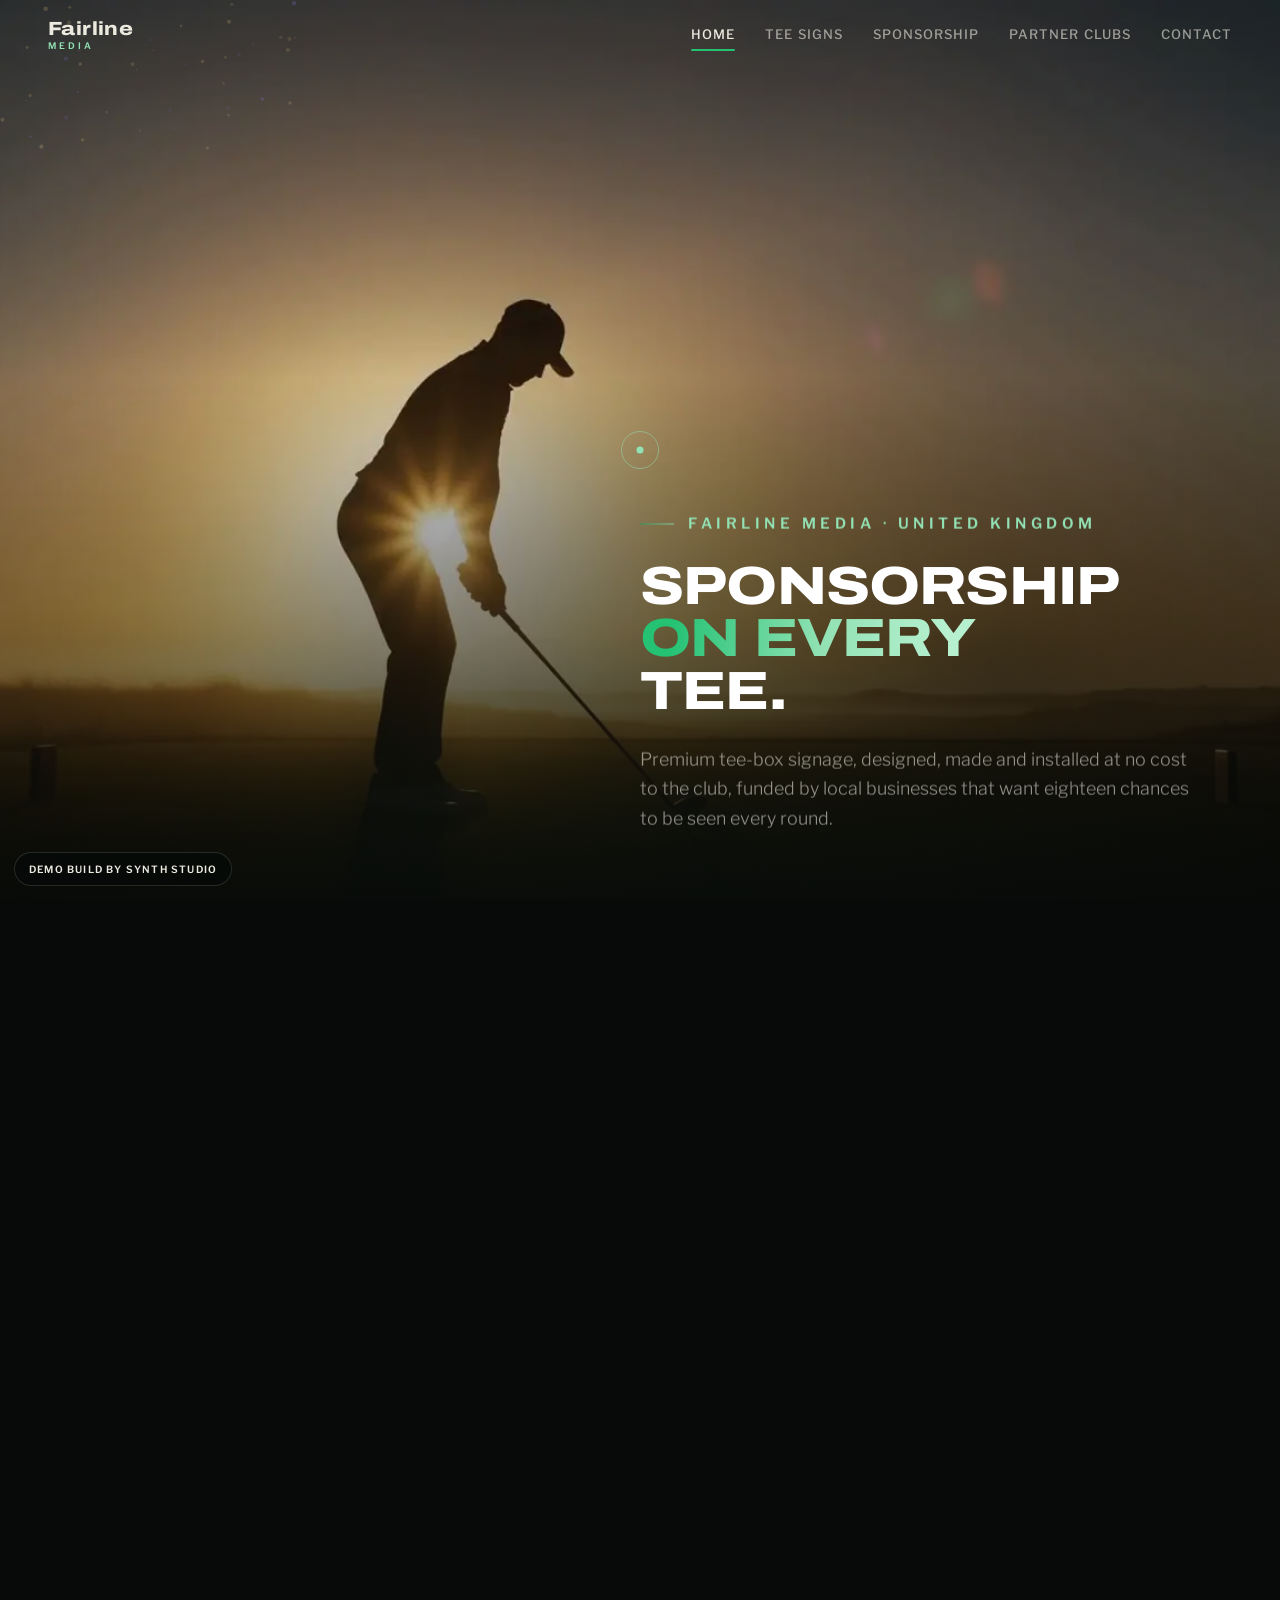
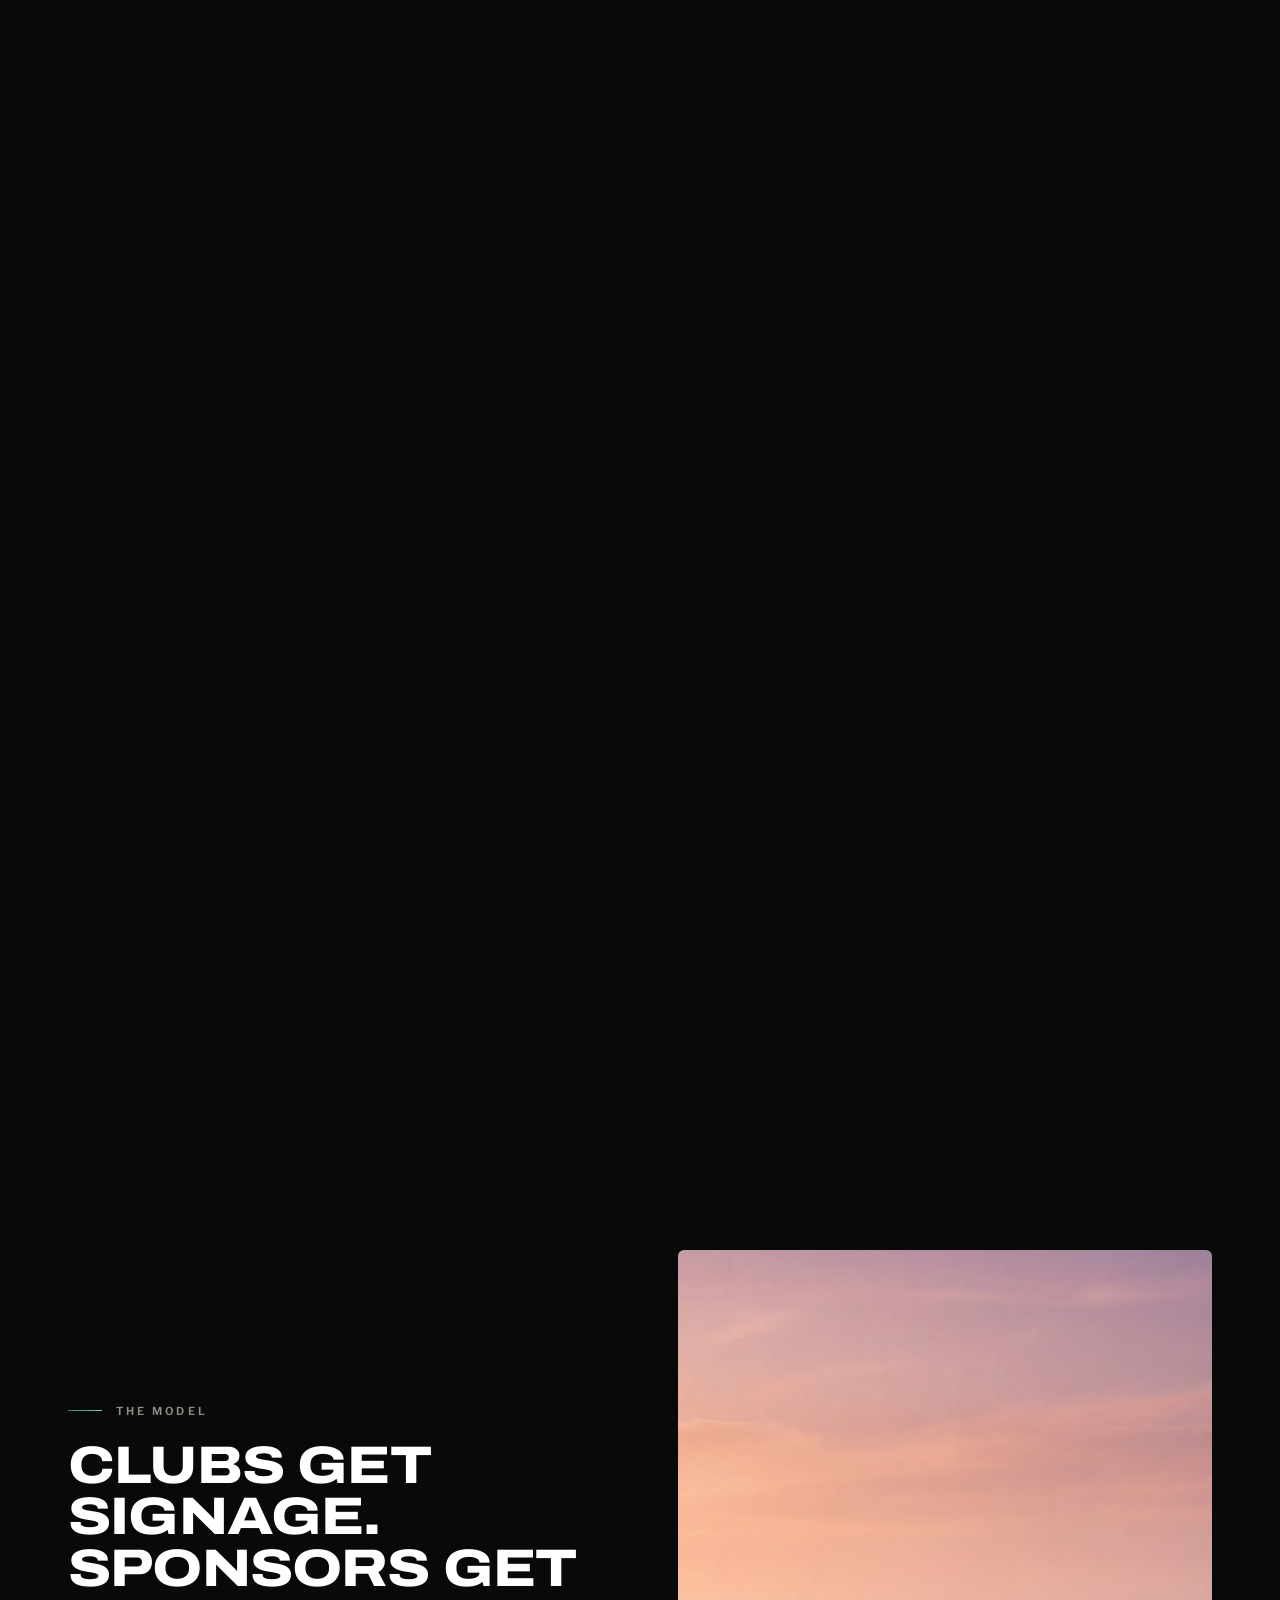
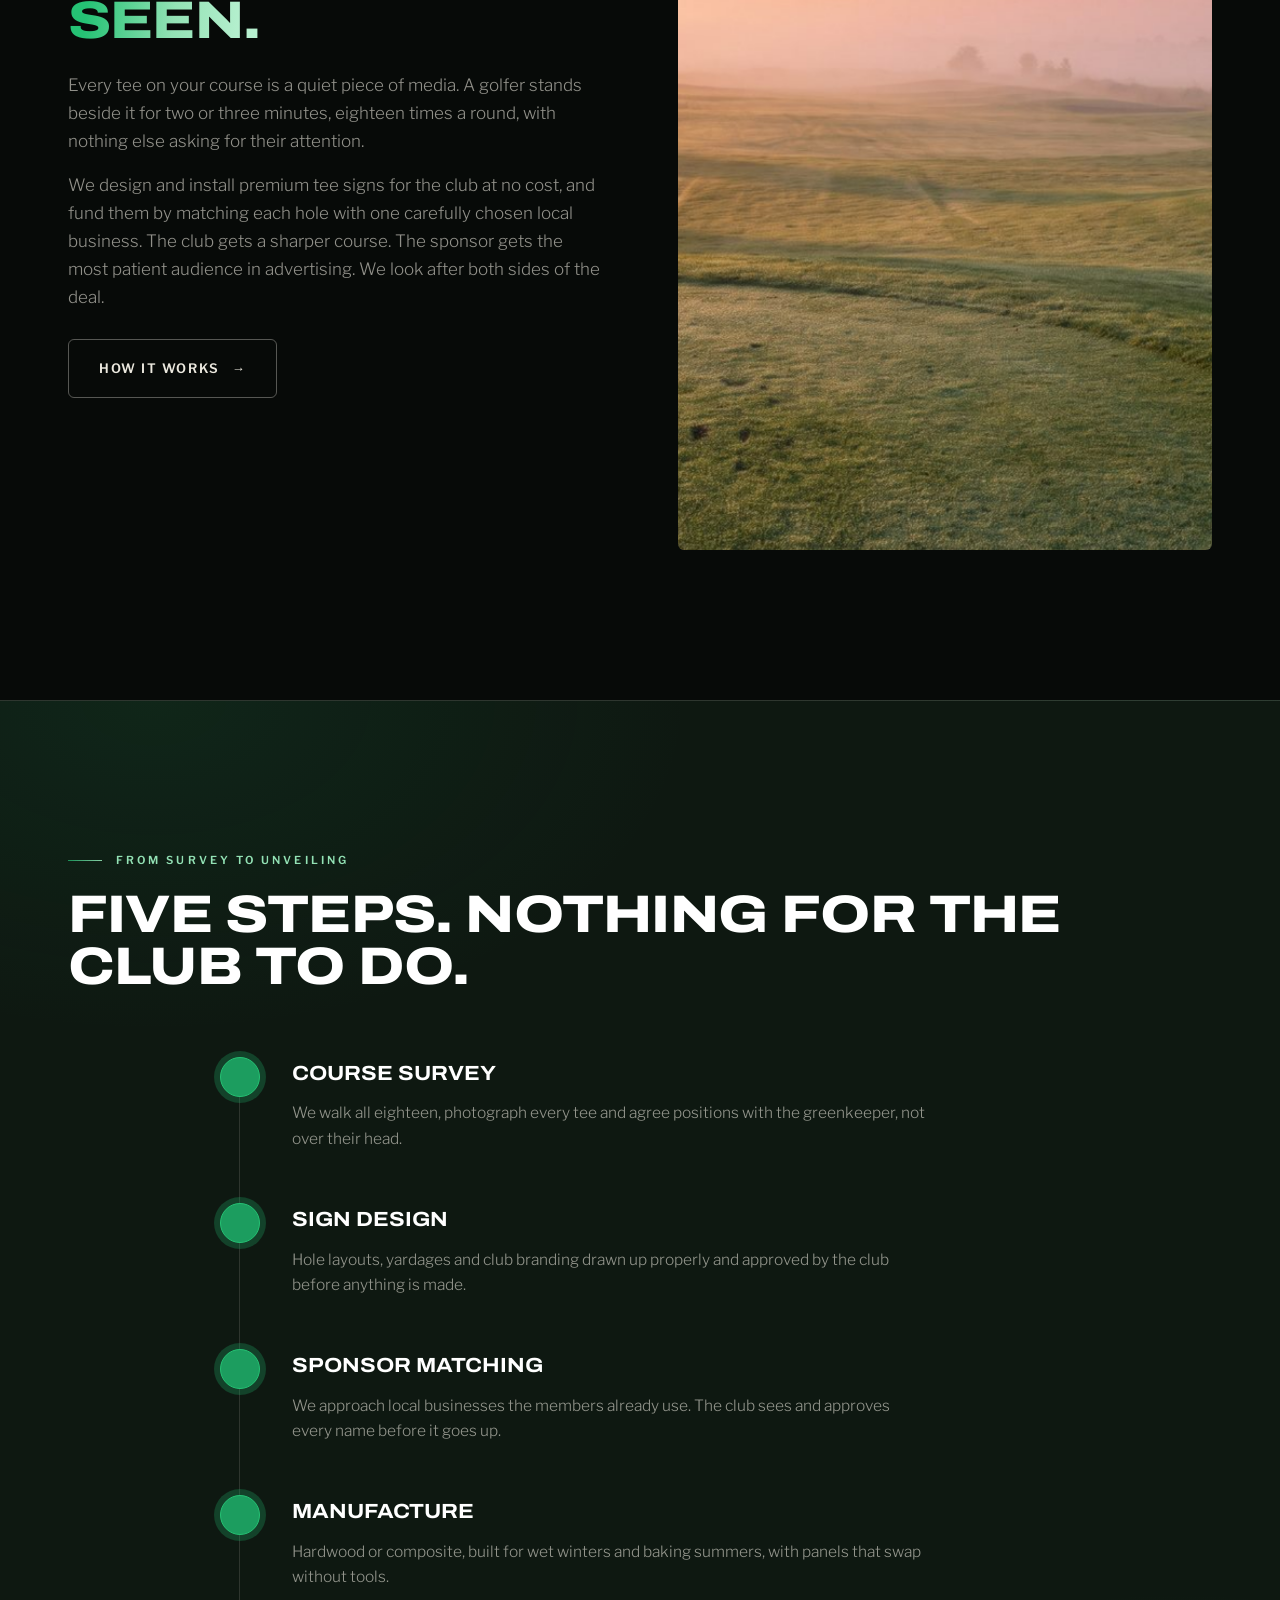
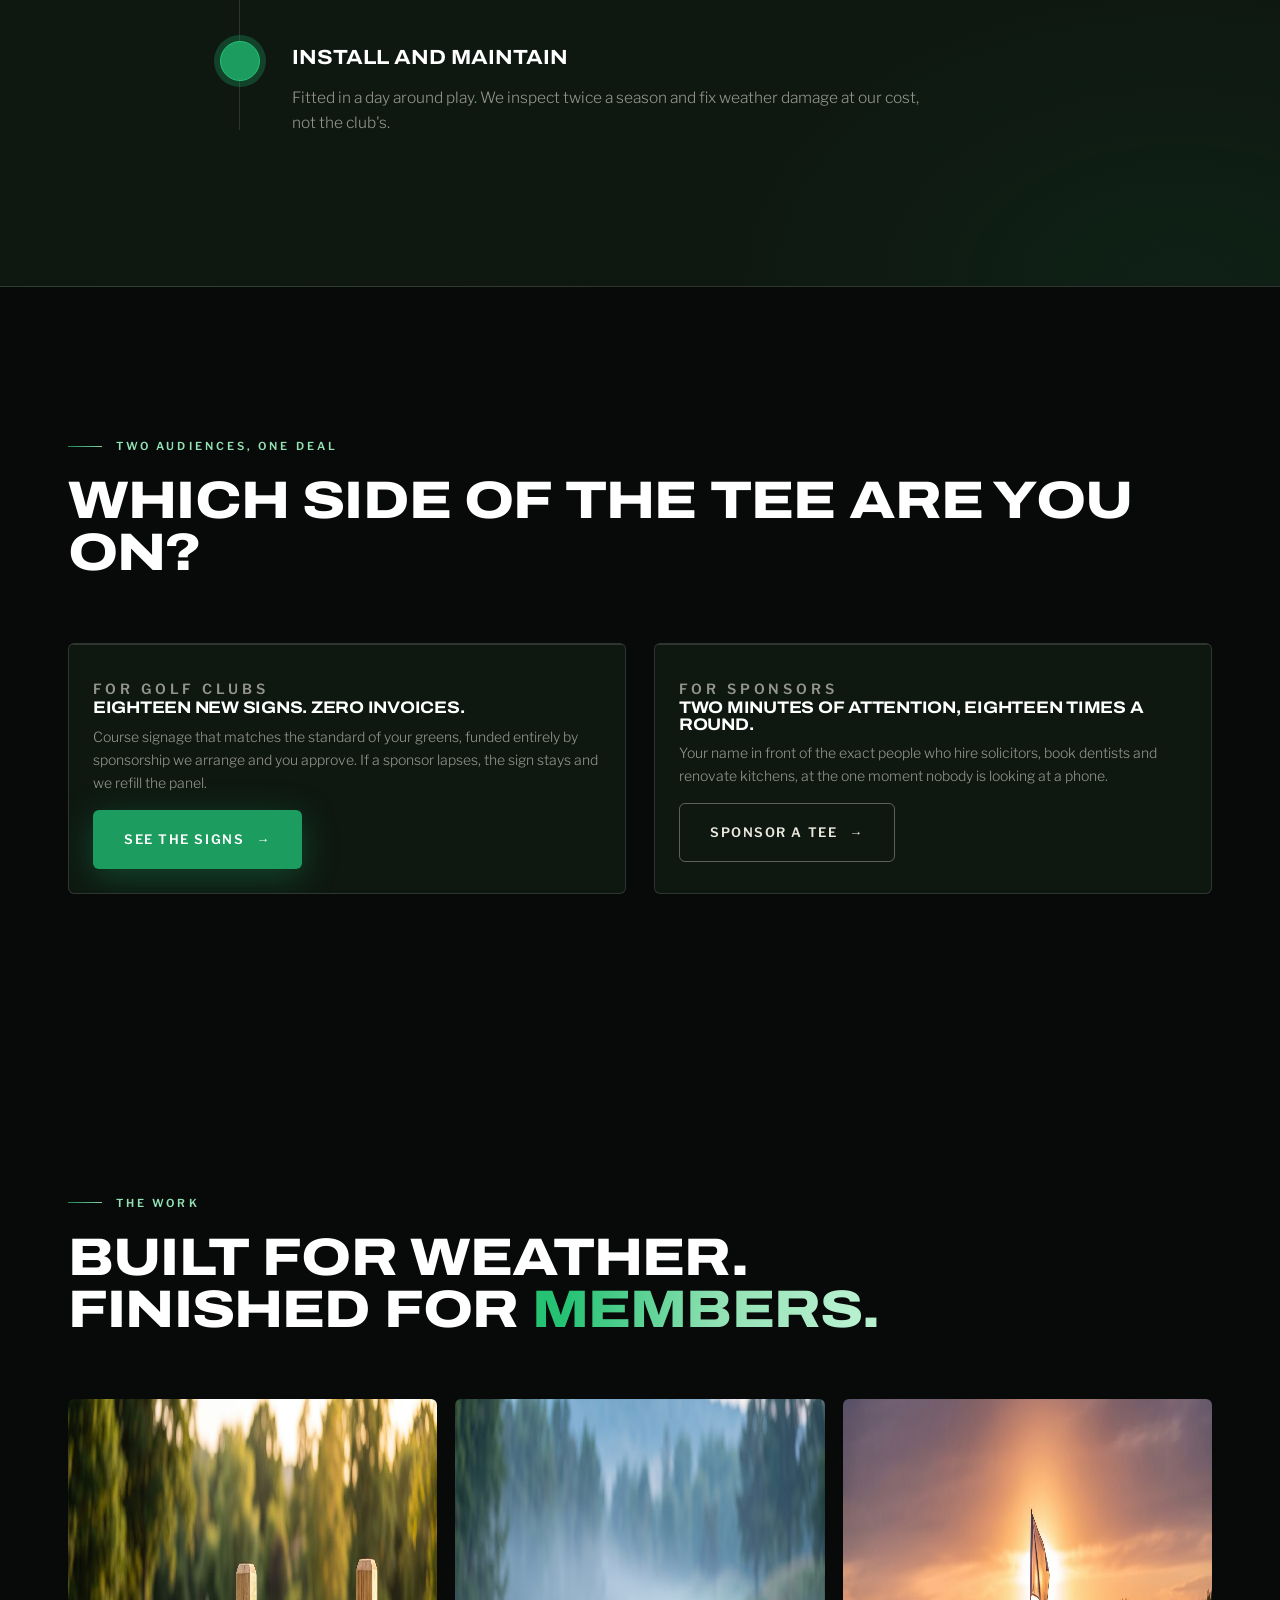
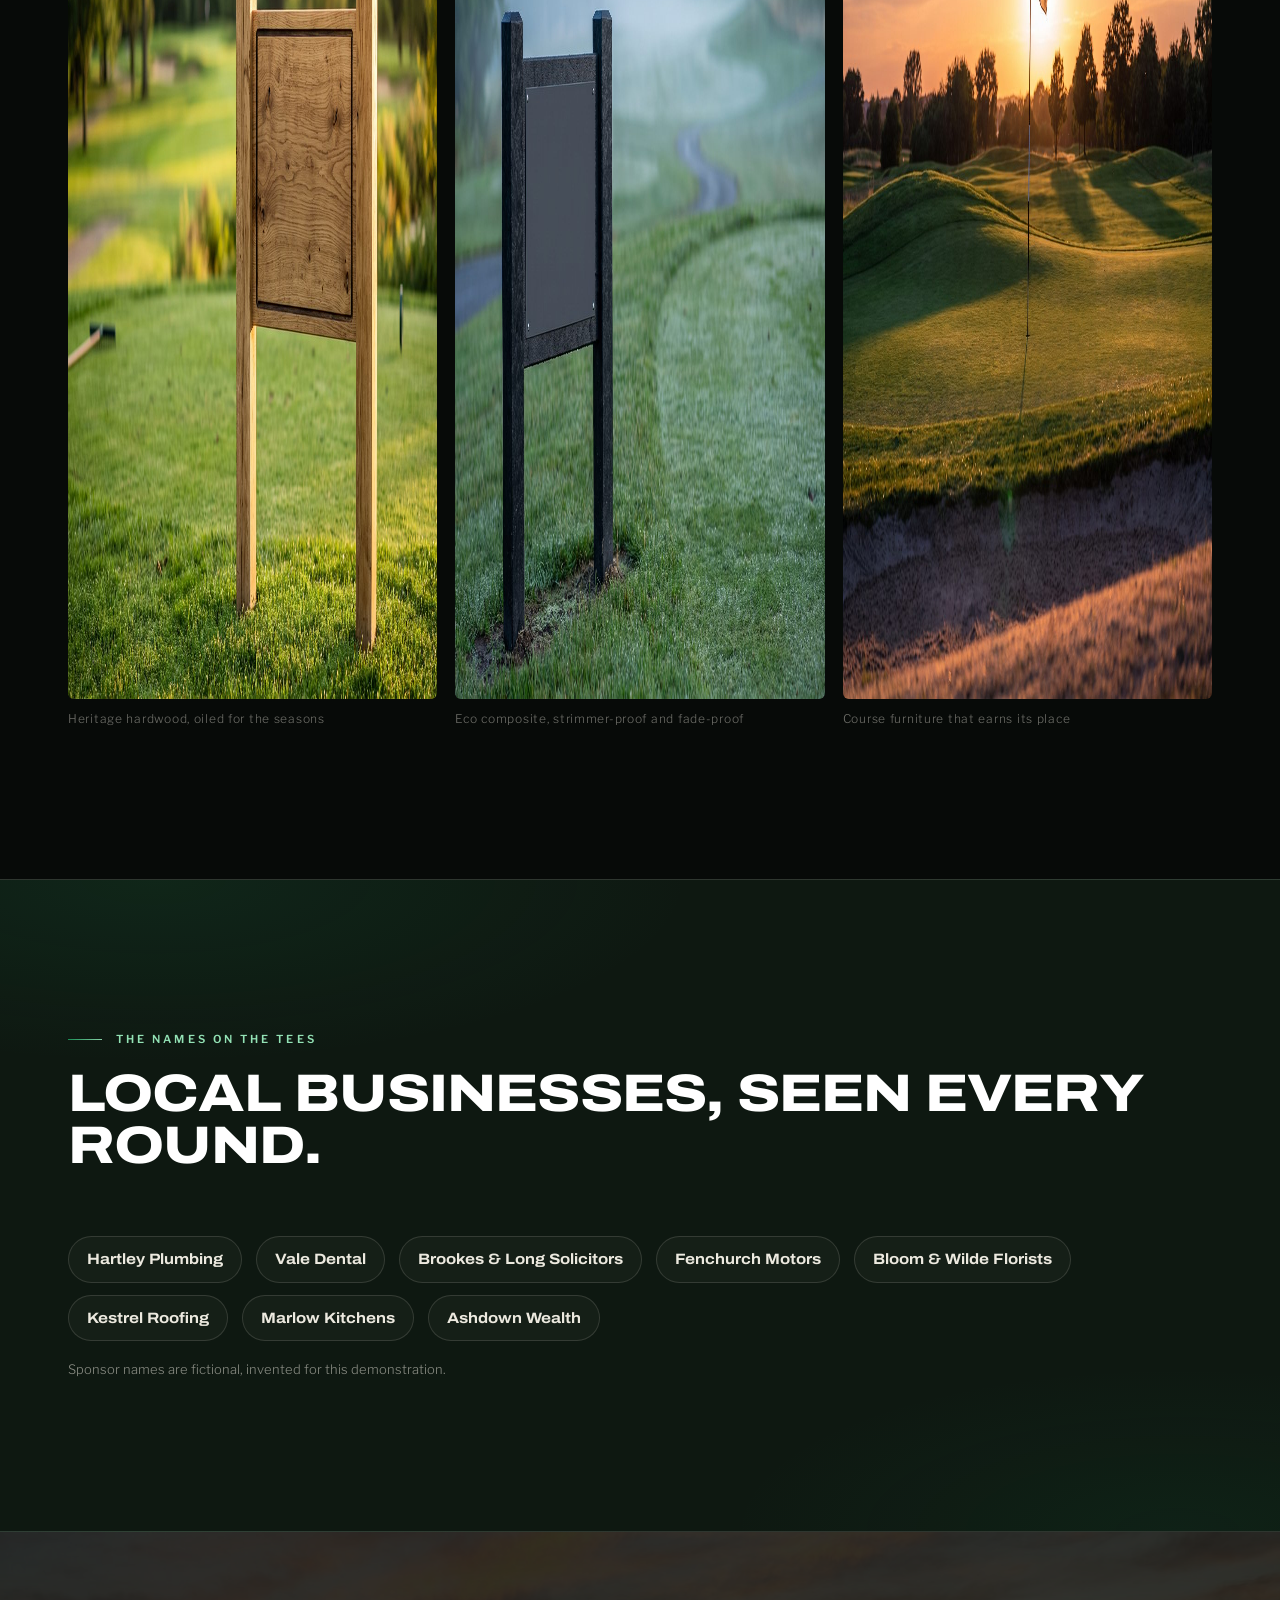
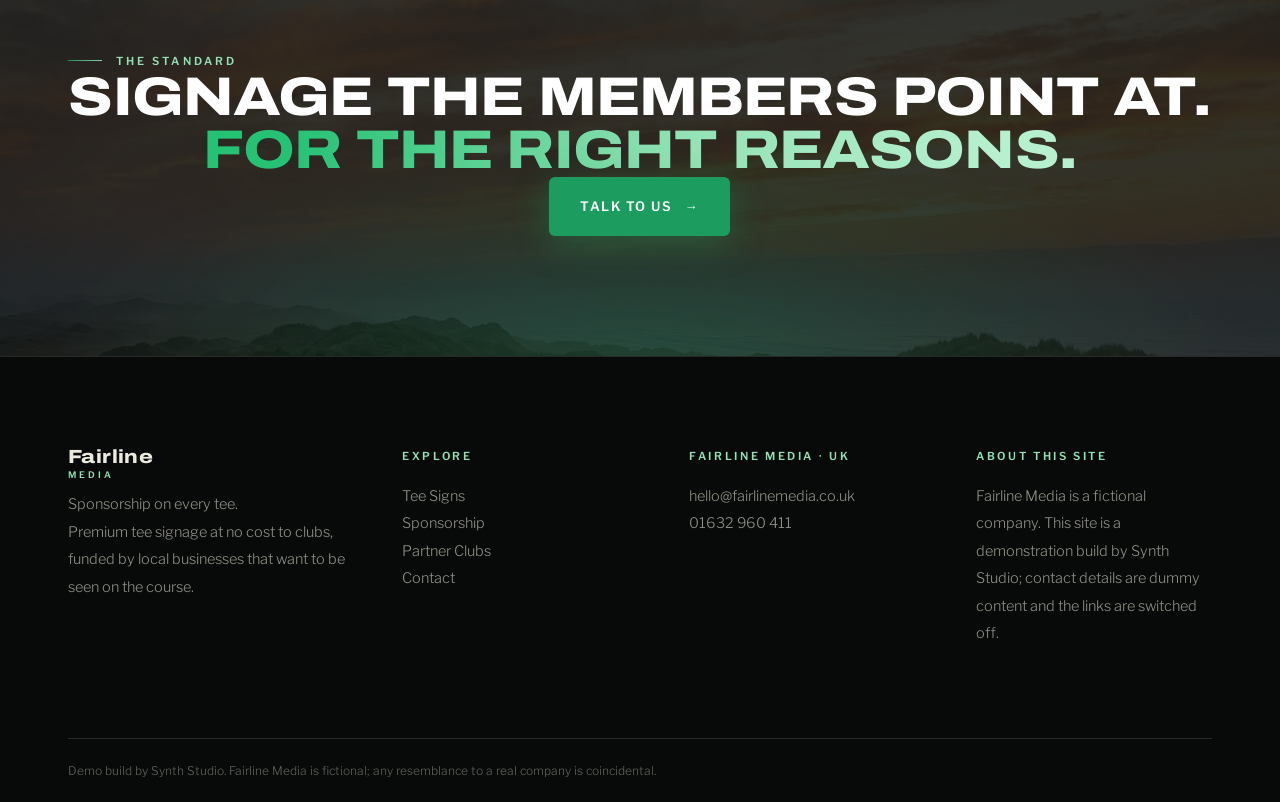
==== index.html @ 2bbf90db "Fairline Media demo: clean-history rebuild Full site with the scroll-scrub swing hero, fresh AI imag" ====
<!DOCTYPE html>
<html lang="en-GB">
<head>
<meta charset="utf-8">
<meta name="viewport" content="width=device-width, initial-scale=1">
<meta name="robots" content="noindex">
<title>Fairline Media | Golf Club Sponsorship &amp; Free Tee Signage (Demo)</title>
<meta name="description" content="Premium tee-box signage at no cost to golf clubs, funded by local business sponsorship. A demonstration build by Synth Studio for a fictional company.">
<meta property="og:type" content="website">
<meta property="og:site_name" content="Fairline Media">
<meta property="og:title" content="Fairline Media | Golf Club Sponsorship &amp; Free Tee Signage (Demo)">
<meta property="og:description" content="Premium tee-box signage at no cost to golf clubs, funded by local business sponsorship. A demonstration build by Synth Studio for a fictional company.">
<meta property="og:url" content="https://ezcb4.github.io/demo-golf-sponsorship/">
<meta property="og:image" content="https://ezcb4.github.io/demo-golf-sponsorship/assets/og-image.jpg">
<meta property="og:image:width" content="1200">
<meta property="og:image:height" content="630">
<meta name="twitter:card" content="summary_large_image">
<meta name="twitter:image" content="https://ezcb4.github.io/demo-golf-sponsorship/assets/og-image.jpg">
<meta name="theme-color" content="#070a08">
<link rel="preconnect" href="https://fonts.googleapis.com">
<link rel="preconnect" href="https://fonts.gstatic.com" crossorigin>
<link href="https://fonts.googleapis.com/css2?family=Archivo:ital,wdth,wght@0,100..125,400..900&family=Libre+Franklin:wght@300;400;500;600&display=swap" rel="stylesheet">
<link rel="stylesheet" href="styles.css">
</head>
<body>

<nav class="nav" aria-label="Main">
  <a class="nav__logo" href="index.html" aria-label="Fairline Media home"><span class="brand-lockup"><b>Fairline</b><span>Media</span></span></a>
  <div class="nav__links">
    <a href="index.html" class="active">Home</a>
    <a href="tee-box-signs.html">Tee Signs</a>
    <a href="sponsorships.html">Sponsorship</a>
    <a href="golf-courses.html">Partner Clubs</a>
    <a class="nav__cta" href="contact.html">Contact</a>
  </div>
  <button class="burger" aria-label="Menu" aria-expanded="false"><span></span><span></span><span></span></button>
</nav>
<div class="drawer">
  <a href="index.html" class="active">Home</a>
  <a href="tee-box-signs.html">Tee Signs</a>
  <a href="sponsorships.html">Sponsorship</a>
  <a href="golf-courses.html">Partner Clubs</a>
  <a href="contact.html">Contact</a>
</div>

<header class="scrub" id="top" aria-label="A golfer's swing at golden hour, played by your scroll">
  <div class="scrub__stage">
    <canvas id="scrubCanvas" aria-hidden="true"></canvas>
    <div class="scrub__scrim"></div>
    <canvas id="particles"></canvas>
    <div class="scrub__beat scrub__beat--1" id="beat1">
      <p class="eyebrow scrub__eyebrow">Fairline Media · United Kingdom</p>
      <h1 class="scrub__h1 display" aria-label="Sponsorship on every tee">
        <span class="line"><span class="word" style="animation-delay:.15s">Sponsorship</span></span>
        <span class="line"><span class="word serif-it" style="animation-delay:.35s">on&nbsp;every</span></span>
        <span class="line"><span class="word" style="animation-delay:.55s">tee.</span></span>
      </h1>
      <p class="scrub__sub">Premium tee-box signage, designed, made and installed at no cost to the club, funded by local businesses that want eighteen chances to be seen every round.</p>
    </div>
    <div class="scrub__beat scrub__beat--3" id="beat3" style="opacity:0">
      <div class="scrub__ctas">
        <a class="btn btn--solid" href="tee-box-signs.html">For golf clubs <span class="tick">→</span></a>
        <a class="btn btn--ghost" href="sponsorships.html">For sponsors <span class="tick">→</span></a>
      </div>
      <div class="scrub__meta">
        <span><b>12</b> partner clubs</span>
        <span><b>190+</b> sponsored tees</span>
        <span><b>£0</b> cost to clubs</span>
      </div>
    </div>
    <div class="scrub__hint" id="scrubHint">Scroll</div>
  </div>
</header>

<template id="fallbackHero">
<header class="hero" id="top">
  <div class="hero__media" id="heroMedia">
    <video id="heroVideo" class="hero__photo" autoplay muted loop playsinline preload="auto" poster="assets/hero_poster.jpg" aria-label="A golden-hour golf course with an unsponsored twin-post tee sign, gently animated">
      <source src="assets/hero_loop.mp4" type="video/mp4">
    </video>
    <div class="mist mist--a"></div>
    <div class="mist mist--b"></div>
    <div class="lightsweep"></div>
    <canvas id="particles"></canvas>
  </div>
  <div class="hero__scrim"></div>
  <div class="hero__content" id="heroContent">
    <p class="eyebrow hero__eyebrow">Fairline Media · United Kingdom</p>
    <p class="hero__h1 display" role="heading" aria-level="1" aria-label="Sponsorship on every tee">
      <span class="line"><span class="word" style="animation-delay:.15s">Sponsorship</span></span>
      <span class="line"><span class="word serif-it" style="animation-delay:.35s">on&nbsp;every</span></span>
      <span class="line"><span class="word" style="animation-delay:.55s">tee.</span></span>
    </p>
    <p class="hero__sub">Premium tee-box signage, designed, made and installed at no cost to the club, funded by local businesses that want eighteen chances to be seen every round.</p>
    <div class="hero__ctas">
      <a class="btn btn--solid" href="tee-box-signs.html">For golf clubs <span class="tick">→</span></a>
      <a class="btn btn--ghost" href="sponsorships.html">For sponsors <span class="tick">→</span></a>
    </div>
    <div class="hero__meta">
      <span><b>12</b> partner clubs</span>
      <span><b>190+</b> sponsored tees</span>
      <span><b>£0</b> cost to clubs</span>
    </div>
  </div>
</header>
</template>

<section class="section-pad" id="model">
  <div class="wrap feature">
    <div class="reveal">
      <p class="eyebrow">The model</p>
      <h2 class="display">Clubs get signage.<br>Sponsors get <span class="serif-it">seen.</span></h2>
      <p>Every tee on your course is a quiet piece of media. A golfer stands beside it for two or three minutes, eighteen times a round, with nothing else asking for their attention.</p>
      <p>We design and install premium tee signs for the club at no cost, and fund them by matching each hole with one carefully chosen local business. The club gets a sharper course. The sponsor gets the most patient audience in advertising. We look after both sides of the deal.</p>
      <a class="btn btn--ghost" href="tee-box-signs.html">How it works <span class="tick">→</span></a>
    </div>
    <figure class="feature__img wide reveal" style="transition-delay:.15s">
      <img src="assets/sign_context.jpg" alt="A twin-post tee sign with a blank panel beside an empty tee box at dawn" width="1600" height="900" decoding="async" loading="lazy">
    </figure>
  </div>
</section>

<section class="on-fairway section-pad">
  <div class="wrap">
    <div class="sec-head reveal">
      <p class="eyebrow">From survey to unveiling</p>
      <h2 class="display">Five steps. Nothing for the club to do.</h2>
    </div>
    <div class="timeline">
      <div class="tstep reveal"><div class="tstep__dot"></div><h3>Course survey</h3><p>We walk all eighteen, photograph every tee and agree positions with the greenkeeper, not over their head.</p></div>
      <div class="tstep reveal"><div class="tstep__dot"></div><h3>Sign design</h3><p>Hole layouts, yardages and club branding drawn up properly and approved by the club before anything is made.</p></div>
      <div class="tstep reveal"><div class="tstep__dot"></div><h3>Sponsor matching</h3><p>We approach local businesses the members already use. The club sees and approves every name before it goes up.</p></div>
      <div class="tstep reveal"><div class="tstep__dot"></div><h3>Manufacture</h3><p>Hardwood or composite, built for wet winters and baking summers, with panels that swap without tools.</p></div>
      <div class="tstep reveal"><div class="tstep__dot"></div><h3>Install and maintain</h3><p>Fitted in a day around play. We inspect twice a season and fix weather damage at our cost, not the club's.</p></div>
    </div>
  </div>
</section>

<section class="section-pad">
  <div class="wrap">
    <div class="sec-head reveal">
      <p class="eyebrow">Two audiences, one deal</p>
      <h2 class="display">Which side of the tee are you on?</h2>
    </div>
    <div class="grid-2">
      <div class="card reveal">
        <div class="card__body">
          <p class="eyebrow eyebrow--bare">For golf clubs</p>
          <h3 class="display">Eighteen new signs. Zero invoices.</h3>
          <p>Course signage that matches the standard of your greens, funded entirely by sponsorship we arrange and you approve. If a sponsor lapses, the sign stays and we refill the panel.</p>
          <a class="btn btn--solid" href="tee-box-signs.html">See the signs <span class="tick">→</span></a>
        </div>
      </div>
      <div class="card reveal" style="transition-delay:.12s">
        <div class="card__body">
          <p class="eyebrow eyebrow--bare">For sponsors</p>
          <h3 class="display">Two minutes of attention, eighteen times a round.</h3>
          <p>Your name in front of the exact people who hire solicitors, book dentists and renovate kitchens, at the one moment nobody is looking at a phone.</p>
          <a class="btn btn--ghost" href="sponsorships.html">Sponsor a tee <span class="tick">→</span></a>
        </div>
      </div>
    </div>
  </div>
</section>


<section class="section-pad" id="work">
  <div class="wrap">
    <div class="sec-head reveal">
      <p class="eyebrow">The work</p>
      <h2 class="display">Built for weather.<br>Finished for <span class="serif-it">members.</span></h2>
    </div>
    <div class="grid-3">
      <figure class="reveal"><img src="assets/sign_hardwood.jpg" alt="Premium hardwood tee sign with a blank routed panel at golden hour" width="1600" height="900" decoding="async" loading="lazy"><figcaption class="cap">Heritage hardwood, oiled for the seasons</figcaption></figure>
      <figure class="reveal" style="transition-delay:.08s"><img src="assets/sign_eco.jpg" alt="Dark composite tee sign with a blank panel in cool morning light" width="1600" height="900" decoding="async" loading="lazy"><figcaption class="cap">Eco composite, strimmer-proof and fade-proof</figcaption></figure>
      <figure class="reveal" style="transition-delay:.16s"><img src="assets/green_flag.jpg" alt="A golf green at sunset with a plain flag backlit by low sun" width="1600" height="900" decoding="async" loading="lazy"><figcaption class="cap">Course furniture that earns its place</figcaption></figure>
    </div>
  </div>
</section>

<section class="on-fairway section-pad" id="sponsors-strip">
  <div class="wrap">
    <div class="sec-head reveal">
      <p class="eyebrow">The names on the tees</p>
      <h2 class="display">Local businesses, seen every round.</h2>
    </div>
    <div class="names reveal" aria-label="A sample of sponsor businesses">
      <span>Hartley Plumbing</span><span>Vale Dental</span><span>Brookes &amp; Long Solicitors</span><span>Fenchurch Motors</span><span>Bloom &amp; Wilde Florists</span><span>Kestrel Roofing</span><span>Marlow Kitchens</span><span>Ashdown Wealth</span>
    </div>
    <p class="reveal" style="margin-top:18px;font-size:13px;opacity:.55">Sponsor names are fictional, invented for this demonstration.</p>
  </div>
</section>

<section class="band" aria-label="A golf course at golden hour">
  <img class="bg" src="assets/course_links.jpg" alt="" width="1600" height="900" loading="lazy" decoding="async">
  <div class="scrim"></div>
  <div class="wrap reveal">
    <p class="eyebrow">The standard</p>
    <h2 class="display">Signage the members point at.<br><span class="serif-it">For the right reasons.</span></h2>
    <a class="btn btn--solid" href="contact.html">Talk to us <span class="tick">→</span></a>
  </div>
</section>

<footer>
  <div class="wrap">
    <div class="foot">
      <div class="foot__logo">
        <span class="brand-lockup" style="margin-bottom:12px"><b>Fairline</b><span>Media</span></span>
        <p>Sponsorship on every tee.<br>Premium tee signage at no cost to clubs, funded by local businesses that want to be seen on the course.</p>
      </div>
      <div>
        <h4>Explore</h4>
        <a href="tee-box-signs.html">Tee Signs</a>
        <a href="sponsorships.html">Sponsorship</a>
        <a href="golf-courses.html">Partner Clubs</a>
        <a href="contact.html">Contact</a>
      </div>
      <div>
        <h4>Fairline Media · UK</h4>
        <a href="#demo">hello@fairlinemedia.co.uk</a>
        <a href="#demo">01632 960 411</a>
      </div>
      <div>
        <h4>About this site</h4>
        <p>Fairline Media is a fictional company. This site is a demonstration build by Synth Studio; contact details are dummy content and the links are switched off.</p>
      </div>
    </div>
    <p class="legal">Demo build by Synth Studio. Fairline Media is fictional; any resemblance to a real company is coincidental.</p>
  </div>
</footer>
<div class="demo-badge">Demo build by Synth Studio</div>
<script src="site.js"></script>
</body>
</html>
---- styles.css ----
/* Fairline Media — Synth Studio portfolio demo (fictional company) */
:root{
  --ink:#070a08;
  --fairway:#0e1811;
  --mist:#ece9df;
  --haze:rgba(236,233,223,.6);
  --hairline:rgba(236,233,223,.14);
  --violet:#1c9d5f;
  --violet-hi:#25c274;
  --violet-lt:#93e2b5;
  --violet-glow:rgba(28,157,95,.32);
  --gold:#d2a15a;
  --radius:6px;
}
*{margin:0;padding:0;box-sizing:border-box}
html{scroll-behavior:smooth}
body{
  background:var(--ink);
  color:var(--mist);
  font-family:"Libre Franklin",system-ui,sans-serif;
  font-weight:300;
  font-size:17px;
  line-height:1.65;
  -webkit-font-smoothing:antialiased;
  overflow-x:hidden;
}
img{max-width:100%;display:block}
a{color:inherit;text-decoration:none}
::selection{background:var(--violet);color:#fff}
:focus-visible{outline:2px solid var(--violet-hi);outline-offset:3px}

/* ---------- type utilities ---------- */
.eyebrow{
  font-size:11px;font-weight:600;letter-spacing:.28em;text-transform:uppercase;
  color:var(--violet-lt);display:flex;align-items:center;gap:14px;flex-wrap:wrap;
}
.eyebrow::before{content:"";width:34px;height:1px;background:linear-gradient(90deg,var(--violet),var(--violet-lt));opacity:.9}
.eyebrow--bare::before{display:none}
.display{
  font-family:"Archivo",sans-serif;font-stretch:118%;font-weight:800;
  text-transform:uppercase;letter-spacing:-.015em;line-height:.98;
}
.serif-it{
  font-family:"Archivo",sans-serif;font-stretch:118%;font-style:normal;font-weight:800;
  background:linear-gradient(96deg,var(--violet-hi) 10%,var(--violet-lt) 55%,#b6f0cf 90%);
  -webkit-background-clip:text;background-clip:text;-webkit-text-fill-color:transparent;color:var(--violet-lt);
}
.lead{color:var(--haze);font-size:clamp(15px,1.4vw,18px);max-width:60ch}

/* ---------- nav ---------- */
.nav{
  position:fixed;inset:0 0 auto 0;z-index:80;
  display:flex;align-items:center;justify-content:space-between;
  padding:18px clamp(20px,4vw,48px);
  transition:background .4s ease,border-color .4s ease,transform .4s cubic-bezier(.2,.65,.2,1);
  border-bottom:1px solid transparent;
}
.nav.scrolled{background:rgba(7,10,8,.88);border-color:var(--hairline)}
.nav.hidden{transform:translateY(-110%)}
.nav__logo img{height:64px;width:auto;filter:drop-shadow(0 2px 10px rgba(7,10,8,.55))}
.nav__links{display:flex;gap:30px;align-items:center;font-size:13px;font-weight:500;letter-spacing:.08em;text-transform:uppercase}
.nav__links > a{color:var(--haze);transition:color .25s;padding:6px 0;position:relative}
.nav__links > a::after{content:"";position:absolute;left:0;bottom:0;height:2px;width:0;background:var(--violet-hi);transition:width .3s;border-radius:2px}
.nav__links > a:hover::after,.nav__links > a.active::after{width:100%}
.nav__links > a:hover,.nav__links > a:focus-visible,.nav__links > a.active{color:var(--mist)}

/* dropdown */
.dd{position:relative}
.dd__btn{
  display:flex;align-items:center;gap:7px;cursor:pointer;background:none;border:0;
  font:inherit;color:var(--haze);letter-spacing:inherit;text-transform:inherit;padding:6px 0;
  transition:color .25s;
}
.dd__btn:hover,.dd.open .dd__btn{color:var(--mist)}
.dd__btn .car{transition:transform .3s;font-size:9px}
.dd.open .dd__btn .car{transform:rotate(180deg)}
.dd__menu{
  position:absolute;top:calc(100% + 14px);left:50%;transform:translate(-50%,8px);
  min-width:200px;background:rgba(10,14,11,.97);
  border:1px solid var(--hairline);border-radius:var(--radius);
  padding:8px;opacity:0;pointer-events:none;transition:opacity .25s,transform .25s;
}
.dd.open .dd__menu{opacity:1;pointer-events:auto;transform:translate(-50%,0)}
.dd__menu a{display:block;padding:11px 16px;border-radius:4px;color:var(--haze);transition:background .2s,color .2s}
.dd__menu a:hover,.dd__menu a.active{background:rgba(28,157,95,.16);color:var(--mist)}

/* burger + mobile drawer */
.burger{display:none;background:none;border:0;cursor:pointer;width:40px;height:40px;position:relative;z-index:90}
.burger span{position:absolute;left:9px;right:9px;height:2px;background:var(--mist);transition:transform .3s,opacity .3s;border-radius:2px}
.burger span:nth-child(1){top:14px}.burger span:nth-child(2){top:20px}.burger span:nth-child(3){top:26px}
body.menu-open .burger span:nth-child(1){transform:translateY(6px) rotate(45deg)}
body.menu-open .burger span:nth-child(2){opacity:0}
body.menu-open .burger span:nth-child(3){transform:translateY(-6px) rotate(-45deg)}
.drawer{
  position:fixed;inset:0;z-index:70;background:rgba(7,10,8,.985);
  display:flex;flex-direction:column;justify-content:center;padding:80px clamp(24px,8vw,64px) 40px;
  opacity:0;pointer-events:none;transition:opacity .35s;
}
body.menu-open .drawer{opacity:1;pointer-events:auto}
.drawer a{
  font-family:"Archivo",sans-serif;font-stretch:114%;font-weight:700;text-transform:uppercase;
  font-size:clamp(1.5rem,6vw,2.2rem);padding:12px 0;color:var(--haze);
  border-bottom:1px solid var(--hairline);transition:color .2s,padding-left .3s;
}
.drawer a:hover,.drawer a.active{color:var(--mist);padding-left:10px}
.drawer .drawer__sub{font-size:clamp(1.1rem,4vw,1.4rem);color:var(--haze);font-weight:500;font-family:"Libre Franklin",sans-serif;text-transform:uppercase;letter-spacing:.1em}
@media(max-width:960px){
  .nav__links{display:none}
  .burger{display:block}
}

/* ---------- hero (home, living photo) ---------- */
.hero{position:relative;min-height:100vh;min-height:100svh;display:flex;align-items:flex-end;overflow:hidden}
.hero__media{position:absolute;inset:-6%;z-index:0;will-change:transform}
.hero__media .hero__photo{
  width:100%;height:100%;object-fit:cover;object-position:62% 42%;
  animation:kenburns 26s ease-in-out infinite alternate;
  transform-origin:62% 40%;
}
@keyframes kenburns{from{transform:scale(1.02)}to{transform:scale(1.115) translate(-1.6%,-1%)}}
.mist{
  position:absolute;z-index:2;left:-20%;right:-20%;height:46%;
  filter:blur(34px);mix-blend-mode:screen;pointer-events:none;
}
.mist--a{
  bottom:-6%;opacity:.16;
  background:radial-gradient(46% 60% at 30% 60%,rgba(236,233,223,.85),transparent 70%),
             radial-gradient(38% 52% at 72% 44%,rgba(236,233,223,.6),transparent 70%);
  animation:mistA 38s ease-in-out infinite alternate;
}
.mist--b{
  bottom:6%;opacity:.10;
  background:radial-gradient(42% 58% at 62% 52%,rgba(236,233,223,.8),transparent 70%),
             radial-gradient(30% 44% at 18% 40%,rgba(236,233,223,.55),transparent 70%);
  animation:mistB 52s ease-in-out infinite alternate;
}
@keyframes mistA{from{transform:translateX(-4%)}to{transform:translateX(5%)}}
@keyframes mistB{from{transform:translateX(4%)}to{transform:translateX(-6%)}}
.lightsweep{
  position:absolute;inset:0;z-index:2;pointer-events:none;mix-blend-mode:overlay;opacity:.55;
  background:
    linear-gradient(64deg,transparent 30%,rgba(236,233,223,.30) 46%,rgba(236,233,223,.10) 52%,transparent 66%),
    linear-gradient(244deg,transparent 34%,rgba(37,194,116,.34) 50%,transparent 64%);
  background-size:280% 100%,320% 100%;
  animation:sweep 17s ease-in-out infinite;
}
@keyframes sweep{0%,100%{background-position:110% 0}50%{background-position:-10% 0}}
#particles{position:absolute;inset:0;z-index:3;pointer-events:none}
.hero__scrim{
  position:absolute;inset:0;z-index:4;
  background:
    linear-gradient(to top,rgba(7,10,8,.96) 0%,rgba(7,10,8,.55) 30%,rgba(7,10,8,.16) 58%,rgba(7,10,8,.42) 100%),
    radial-gradient(120% 90% at 18% 78%,rgba(7,10,8,.6) 0%,transparent 55%),
    radial-gradient(90% 60% at 50% 108%,rgba(28,157,95,.22) 0%,transparent 60%);
}
.hero__content{
  position:relative;z-index:5;width:100%;
  padding:clamp(100px,16vh,170px) clamp(20px,4vw,48px) clamp(48px,7vh,84px);
  max-width:1460px;margin:0 auto;
}
.hero__eyebrow{margin-bottom:26px}
.hero__h1{font-size:clamp(2.6rem,7.6vw,6.9rem);color:#fff}
.hero__h1 .line{display:block;overflow:hidden}
.hero__h1 .word{display:inline-block;transform:translateY(112%);opacity:0}
.anim .hero__h1 .word{animation:rise .9s cubic-bezier(.2,.65,.2,1) forwards}
@keyframes rise{to{transform:translateY(0);opacity:1}}
.hero__sub{max-width:560px;margin-top:28px;color:var(--haze);font-size:clamp(15px,1.4vw,18px);opacity:0;transform:translateY(18px)}
.anim .hero__sub{animation:fadeUp .8s .75s ease forwards}
.hero__ctas{display:flex;gap:16px;margin-top:38px;flex-wrap:wrap;opacity:0;transform:translateY(18px)}
.anim .hero__ctas{animation:fadeUp .8s .95s ease forwards}
@keyframes fadeUp{to{opacity:1;transform:translateY(0)}}
.hero__meta{
  display:flex;flex-wrap:wrap;gap:10px 28px;margin-top:54px;padding-top:22px;border-top:1px solid var(--hairline);
  font-size:12px;letter-spacing:.18em;text-transform:uppercase;color:var(--haze);opacity:0;
}
.hero__meta span{white-space:nowrap}
.anim .hero__meta{animation:fadeUp .8s 1.15s ease forwards}
.hero__meta b{color:var(--violet-lt);font-weight:600}

/* ---------- page hero (inner pages) ---------- */
.phero{position:relative;min-height:64vh;min-height:64svh;display:flex;align-items:flex-end;overflow:hidden}
.phero__media{position:absolute;inset:-8% 0 0 0;z-index:0;will-change:transform}
.phero__media img{width:100%;height:100%;object-fit:cover}
.phero__scrim{position:absolute;inset:0;z-index:1;
  background:linear-gradient(to top,rgba(7,10,8,.97) 4%,rgba(7,10,8,.5) 44%,rgba(7,10,8,.32) 100%)}
.phero__content{position:relative;z-index:2;width:100%;max-width:1240px;margin:0 auto;
  padding:clamp(120px,18vh,180px) clamp(20px,4vw,48px) clamp(40px,6vh,64px)}
.phero__content h1{font-size:clamp(2.2rem,5.6vw,4.6rem);color:#fff;margin-top:18px}
.phero__content .lead{margin-top:18px}
.phero__ctas{display:flex;gap:14px;margin-top:28px;flex-wrap:wrap}

/* ---------- buttons ---------- */
.btn{
  display:inline-flex;align-items:center;gap:12px;
  font-family:"Libre Franklin",sans-serif;font-size:13px;font-weight:600;
  letter-spacing:.12em;text-transform:uppercase;
  padding:18px 30px;border-radius:var(--radius);cursor:pointer;
  transition:background .25s,border-color .25s,color .25s;
  will-change:transform;border:1px solid transparent;
}
.btn--solid{background:var(--violet);color:#fff}
.btn--solid:hover,.btn--solid:focus-visible{background:var(--violet-hi)}
.btn--ghost{border-color:rgba(236,233,223,.35);color:var(--mist)}
.btn--ghost:hover,.btn--ghost:focus-visible{border-color:var(--violet-hi);color:var(--violet-lt);background:rgba(28,157,95,.12)}
.btn--solid{box-shadow:0 8px 34px rgba(28,157,95,.35)}
.btn--sm{padding:12px 20px;font-size:12px}
.btn .tick{transition:transform .3s}
.btn:hover .tick{transform:translateX(4px)}

/* ---------- layout ---------- */
section{position:relative}
.wrap{max-width:1240px;margin:0 auto;padding:0 clamp(20px,4vw,48px)}
.section-pad{padding-top:clamp(90px,12vw,150px);padding-bottom:clamp(90px,12vw,150px)}
.section-pad--tight{padding-top:clamp(56px,8vw,90px);padding-bottom:clamp(56px,8vw,90px)}
.sec-head{margin-bottom:clamp(40px,6vw,64px)}
.sec-head h2{font-size:clamp(1.9rem,4.2vw,3.3rem);margin-top:20px;color:#fff}
.sec-head .lead{margin-top:16px}
.on-fairway{
  background:
    radial-gradient(60% 40% at 12% 0%,rgba(28,157,95,.10),transparent 70%),
    radial-gradient(50% 36% at 92% 100%,rgba(28,157,95,.07),transparent 70%),
    var(--fairway);
  border-top:1px solid var(--hairline);border-bottom:1px solid var(--hairline);
}

/* reveal */
.reveal{opacity:0;transform:translateY(34px);transition:opacity .9s ease,transform .9s cubic-bezier(.2,.65,.2,1)}
.reveal.in{opacity:1;transform:none}

/* stats strip */
.stats{border-top:1px solid var(--hairline);border-bottom:1px solid var(--hairline);background:var(--fairway)}
.stats .wrap{display:grid;grid-template-columns:repeat(3,1fr);gap:0}
.stat{padding:44px 28px}
.stat+.stat{border-left:1px solid var(--hairline)}
.stat__n{font-family:"Archivo",sans-serif;font-stretch:118%;font-weight:800;font-size:clamp(2.2rem,4vw,3.4rem);color:var(--violet-lt);line-height:1}
.stat__l{margin-top:10px;font-size:12px;letter-spacing:.2em;text-transform:uppercase;color:var(--haze)}
@media(max-width:720px){.stats .wrap{grid-template-columns:1fr}.stat+.stat{border-left:0;border-top:1px solid var(--hairline)}}

/* split feature */
.feature{display:grid;grid-template-columns:1fr 1fr;gap:clamp(40px,6vw,90px);align-items:center}
.feature.rev{direction:rtl}.feature.rev>*{direction:ltr}
.feature h2{font-size:clamp(1.9rem,4.2vw,3.3rem);margin:20px 0 24px;color:#fff}
.feature p{color:var(--haze);max-width:52ch}
.feature p+p{margin-top:16px}
.feature .btn{margin-top:28px}
.feature__img{position:relative}
.feature__img img{border-radius:var(--radius);aspect-ratio:4/4.4;object-fit:cover;width:100%}
.feature__img.wide img{aspect-ratio:16/11}
.feature__img figcaption{
  position:absolute;left:18px;bottom:18px;padding:10px 16px;
  background:rgba(7,10,8,.82);border:1px solid var(--hairline);
  border-radius:var(--radius);font-size:11px;letter-spacing:.18em;text-transform:uppercase;color:var(--haze);
}
@media(max-width:880px){.feature{grid-template-columns:1fr}.feature.rev{direction:ltr}}

/* cards */
.grid-3{display:grid;grid-template-columns:repeat(3,1fr);gap:clamp(18px,2.4vw,28px)}
.grid-2{display:grid;grid-template-columns:1fr 1fr;gap:clamp(18px,2.4vw,28px)}
@media(max-width:880px){.grid-3,.grid-2{grid-template-columns:1fr}}
.card{position:relative;border:1px solid var(--hairline);border-radius:var(--radius);overflow:hidden;background:var(--fairway);transition:border-color .35s,box-shadow .35s}
.card:hover{border-color:var(--violet-glow);box-shadow:0 14px 44px rgba(28,157,95,.16)}
.card .card__imgwrap{overflow:hidden}
.card img{aspect-ratio:3/3.4;object-fit:cover;width:100%;transition:transform .8s cubic-bezier(.2,.65,.2,1)}
.card.landscape img{aspect-ratio:16/10}
.card:hover img{transform:scale(1.045)}
.card__body{padding:24px;border-top:1px solid var(--hairline)}
.card__body h3{font-family:"Archivo",sans-serif;font-stretch:112%;font-weight:700;text-transform:uppercase;font-size:1.05rem;color:#fff}
.card__body p{font-size:14px;color:var(--haze);margin-top:8px}
.card__body .price{font-family:"Archivo",sans-serif;font-stretch:114%;font-weight:800;color:var(--violet-lt);font-size:1.3rem;margin-top:12px}
.card__body .btn{margin-top:16px}

/* steps timeline */
.timeline{position:relative;max-width:840px;margin:0 auto}
.timeline::before{content:"";position:absolute;left:19px;top:6px;bottom:6px;width:1px;background:var(--hairline)}
.tstep{position:relative;padding:0 0 clamp(34px,4vw,52px) 72px}
.tstep:last-child{padding-bottom:0}
.tstep__dot{
  position:absolute;left:0;top:0;width:40px;height:40px;border-radius:50%;
  border:1px solid var(--violet-hi);display:flex;align-items:center;justify-content:center;
  font-family:"Archivo",sans-serif;font-weight:800;font-size:13px;color:var(--violet-lt);
  background:var(--ink);transition:background .4s,color .4s,box-shadow .4s;
}
.tstep.in .tstep__dot{background:var(--violet);color:#fff;box-shadow:0 0 0 6px var(--violet-glow)}
.tstep h3{font-family:"Archivo",sans-serif;font-stretch:112%;font-weight:700;text-transform:uppercase;font-size:clamp(1.05rem,1.6vw,1.3rem);color:#fff;margin-bottom:10px}
.tstep p{color:var(--haze);font-size:15.5px;max-width:58ch}

/* compare slider */
.compare{position:relative;border-radius:var(--radius);overflow:hidden;border:1px solid var(--hairline);aspect-ratio:16/10;user-select:none;touch-action:none;cursor:ew-resize}
.compare img{position:absolute;inset:0;width:100%;height:100%;object-fit:cover;pointer-events:none}
.compare .top{clip-path:inset(0 calc(100% - var(--pos,50%)) 0 0)}
.compare__handle{
  position:absolute;top:0;bottom:0;left:var(--pos,50%);width:2px;background:var(--violet-hi);z-index:3;pointer-events:none;
}
.compare__handle::after{
  content:"◂ ▸";position:absolute;top:50%;left:50%;transform:translate(-50%,-50%);
  background:var(--violet);color:#fff;font-size:11px;letter-spacing:2px;
  padding:9px 12px;border-radius:99px;white-space:nowrap;font-weight:700;
  box-shadow:0 6px 24px var(--violet-glow);
}
.compare__tag{position:absolute;top:14px;z-index:2;padding:8px 14px;background:rgba(7,10,8,.82);border:1px solid var(--hairline);border-radius:var(--radius);font-size:11px;letter-spacing:.18em;text-transform:uppercase;color:var(--mist)}
.compare__tag.l{left:14px}.compare__tag.r{right:14px}

/* club grid + filters */
.filters{display:flex;gap:12px;flex-wrap:wrap;align-items:center;margin-bottom:clamp(28px,4vw,44px)}
.search{
  flex:1;min-width:220px;display:flex;align-items:center;gap:10px;
  background:var(--fairway);border:1px solid var(--hairline);border-radius:var(--radius);padding:14px 18px;
}
.search input{
  flex:1;background:none;border:0;outline:0;color:var(--mist);
  font:inherit;font-size:15px;
}
.search input::placeholder{color:rgba(236,233,223,.4)}
.chip{
  padding:12px 18px;border:1px solid var(--hairline);border-radius:99px;background:none;color:var(--haze);
  font:inherit;font-size:12px;font-weight:600;letter-spacing:.1em;text-transform:uppercase;cursor:pointer;
  transition:border-color .25s,color .25s,background .25s;
}
.chip:hover{border-color:var(--violet-hi);color:var(--violet-lt)}
.chip.active{background:var(--violet);border-color:var(--violet);color:#fff}
.count-line{font-size:12px;letter-spacing:.18em;text-transform:uppercase;color:var(--haze);margin-bottom:22px}
.count-line b{color:var(--violet-lt)}
.clubgrid{display:grid;grid-template-columns:repeat(auto-fill,minmax(260px,1fr));gap:clamp(14px,1.8vw,22px)}
.club{
  position:relative;border-radius:var(--radius);overflow:hidden;border:1px solid var(--hairline);
  aspect-ratio:4/3;background:var(--fairway);transition:border-color .35s,box-shadow .35s;
}
.club:hover{border-color:var(--violet-glow);box-shadow:0 12px 38px rgba(28,157,95,.18)}
.club img{width:100%;height:100%;object-fit:cover;transition:transform .7s cubic-bezier(.2,.65,.2,1)}
.club:hover img{transform:scale(1.06)}
.club__ph{width:100%;height:100%;display:flex;align-items:center;justify-content:center;background:linear-gradient(140deg,#122017,#0a120d)}
.club__ph img{width:74px;height:auto;opacity:.5;object-fit:contain}
.club__grad{position:absolute;inset:0;background:linear-gradient(to top,rgba(7,10,8,.92) 0%,rgba(7,10,8,.18) 55%,transparent)}
.club__info{position:absolute;left:16px;right:16px;bottom:14px}
.club__info h3{font-family:"Archivo",sans-serif;font-stretch:112%;font-weight:700;text-transform:uppercase;font-size:.95rem;color:#fff;line-height:1.2}
.club__info p{font-size:11.5px;letter-spacing:.14em;text-transform:uppercase;color:var(--violet-lt);margin-top:4px}
.club .flag{position:absolute;top:12px;right:12px;padding:6px 10px;font-size:10px;letter-spacing:.14em;background:rgba(7,10,8,.8);border:1px solid var(--hairline);border-radius:4px;color:var(--haze);text-transform:uppercase}
.club.hidden{display:none}

/* showcase (golf courses page) */
.show{display:grid;grid-template-columns:1.1fr 1fr;gap:clamp(30px,5vw,70px);align-items:center;padding:clamp(40px,6vw,70px) 0;border-bottom:1px solid var(--hairline)}
.show:last-of-type{border-bottom:0}
.show.rev{direction:rtl}.show.rev>*{direction:ltr}
.show__img{overflow:hidden;border-radius:var(--radius);border:1px solid var(--hairline)}
.show__img img{aspect-ratio:16/11;object-fit:cover;width:100%;transition:transform .8s cubic-bezier(.2,.65,.2,1);cursor:zoom-in}
.show__img:hover img{transform:scale(1.04)}
.show h2{font-size:clamp(1.5rem,3vw,2.3rem);color:#fff;margin:14px 0 14px}
.show p{color:var(--haze);font-size:15.5px;max-width:54ch}
.show .tagchip{display:inline-block;font-size:10.5px;letter-spacing:.2em;text-transform:uppercase;color:var(--violet-lt);border:1px solid rgba(147,226,181,.4);border-radius:4px;padding:6px 10px}
.show .btn{margin-top:22px}
@media(max-width:880px){.show{grid-template-columns:1fr}.show.rev{direction:ltr}}

/* accordion */
.acc{border:1px solid var(--hairline);border-radius:var(--radius);overflow:hidden}
.acc details{border-bottom:1px solid var(--hairline);background:var(--fairway)}
.acc details:last-child{border-bottom:0}
.acc summary{
  list-style:none;cursor:pointer;display:flex;justify-content:space-between;align-items:center;gap:20px;
  padding:22px 26px;font-family:"Archivo",sans-serif;font-stretch:112%;font-weight:700;text-transform:uppercase;
  font-size:1rem;color:#fff;transition:color .25s;
}
.acc summary::-webkit-details-marker{display:none}
.acc summary:hover{color:var(--violet-lt)}
.acc summary .pm{color:var(--violet-lt);font-size:1.2rem;transition:transform .3s}
.acc details[open] summary .pm{transform:rotate(45deg)}
.acc .acc__body{padding:0 26px 24px;color:var(--haze);font-size:15.5px}
.acc .acc__body p+p{margin-top:12px}

/* marquee */
.marquee{white-space:nowrap;padding:34px 0;overflow:hidden}
.marquee--framed{border-top:1px solid var(--hairline);border-bottom:1px solid var(--hairline)}
.marquee__track{display:inline-block;animation:scroll 46s linear infinite}
.marquee span,.marquee b{
  font-family:"Archivo",sans-serif;font-stretch:118%;font-weight:800;text-transform:uppercase;
  font-size:clamp(1.6rem,3.4vw,2.8rem);margin-right:56px;
}
.marquee span{color:transparent;-webkit-text-stroke:1px rgba(236,233,223,.28)}
.marquee b{color:var(--violet-lt)}
@keyframes scroll{to{transform:translateX(-50%)}}

/* case tiles */
.cases{display:grid;grid-template-columns:repeat(3,1fr);gap:1px;background:var(--hairline)}
.case{background:var(--fairway);padding:clamp(28px,3vw,42px);display:flex;flex-direction:column;gap:20px}
.case img{aspect-ratio:16/10;object-fit:cover;border-radius:var(--radius)}
.case h3{font-family:"Archivo",sans-serif;font-stretch:112%;font-weight:700;text-transform:uppercase;font-size:1.05rem;color:#fff}
.case p{font-size:14.5px;color:var(--haze);flex:1}
.case .tag{font-size:11px;letter-spacing:.22em;text-transform:uppercase;color:var(--violet-lt)}
@media(max-width:880px){.cases{grid-template-columns:1fr}}

/* split cta */
.split{display:grid;grid-template-columns:1fr 1fr;min-height:520px}
.split__panel{position:relative;display:flex;align-items:flex-end;padding:clamp(36px,4vw,60px);overflow:hidden}
.split__panel .bg{position:absolute;inset:0;background-size:cover;background-position:center;transition:transform 1.2s cubic-bezier(.2,.65,.2,1)}
.split__panel:hover .bg{transform:scale(1.05)}
.split__panel .scrim{position:absolute;inset:0;background:linear-gradient(to top,rgba(7,10,8,.93) 8%,rgba(7,10,8,.35) 60%,rgba(7,10,8,.25))}
.split__inner{position:relative;z-index:2;max-width:440px}
.split__inner .eyebrow{margin-bottom:16px}
.split__inner h2{font-size:clamp(1.7rem,3vw,2.6rem);color:#fff;margin-bottom:14px}
.split__inner p{color:var(--haze);font-size:15px;margin-bottom:26px}
@media(max-width:880px){.split{grid-template-columns:1fr}}

/* cta band */
.band{position:relative;overflow:hidden}
.band .bg{position:absolute;inset:0;background-size:cover;background-position:center}
.band .scrim{position:absolute;inset:0;background:
  radial-gradient(70% 80% at 50% 100%,rgba(28,157,95,.24),transparent 65%),
  rgba(7,10,8,.82)}
.band .wrap{position:relative;z-index:2;text-align:center;padding-top:clamp(70px,10vw,120px);padding-bottom:clamp(70px,10vw,120px)}
.band h2{font-size:clamp(1.9rem,4.4vw,3.4rem);color:#fff}
.band .lead{margin:18px auto 30px}
.band .btns{display:flex;gap:14px;justify-content:center;flex-wrap:wrap}

/* lightbox */
.lightbox{
  position:fixed;inset:0;z-index:120;background:rgba(4,6,5,.94);
  display:flex;align-items:center;justify-content:center;padding:4vw;
  opacity:0;pointer-events:none;transition:opacity .3s;
}
.lightbox.open{opacity:1;pointer-events:auto}
.lightbox img{max-width:100%;max-height:100%;border-radius:var(--radius)}
.lightbox__close{
  position:absolute;top:22px;right:26px;background:none;border:0;color:var(--mist);
  font-size:2rem;cursor:pointer;line-height:1;
}

/* form */
.form{display:grid;gap:16px;max-width:560px}
.form label{font-size:11px;letter-spacing:.2em;text-transform:uppercase;color:var(--violet-lt);font-weight:600}
.form input,.form textarea,.form select{
  width:100%;background:var(--fairway);border:1px solid var(--hairline);border-radius:var(--radius);
  color:var(--mist);font:inherit;font-size:15px;padding:15px 18px;outline:0;transition:border-color .25s;
}
.form input:focus,.form textarea:focus,.form select:focus{border-color:var(--violet)}
.form textarea{min-height:140px;resize:vertical}
.form .note{font-size:12.5px;color:rgba(236,233,223,.45)}

/* contact info tiles */
.info-tile{border:1px solid var(--hairline);border-radius:var(--radius);background:var(--fairway);padding:clamp(24px,3vw,36px)}
.info-tile h4{font-size:11px;letter-spacing:.24em;text-transform:uppercase;color:var(--violet-lt);margin-bottom:16px;font-weight:600}
.info-tile p,.info-tile a{font-size:15px;color:var(--haze);line-height:1.9;display:block}
.info-tile a:hover{color:var(--mist)}
.info-tile .big{font-family:"Archivo",sans-serif;font-stretch:114%;font-weight:700;font-size:1.25rem;color:#fff;text-transform:none}

/* footer */
footer{border-top:1px solid var(--hairline);background:var(--ink)}
.foot{display:grid;grid-template-columns:1.2fr 1fr 1fr 1fr;gap:clamp(30px,4vw,60px);padding:clamp(56px,7vw,90px) 0}
.foot h4{font-size:11px;letter-spacing:.24em;text-transform:uppercase;color:var(--violet-lt);margin-bottom:18px;font-weight:600}
.foot p,.foot a{font-size:14.5px;color:var(--haze);line-height:1.9;display:block}
.foot a:hover{color:var(--mist)}
.foot__logo img{height:56px;margin-bottom:20px}
.legal{border-top:1px solid var(--hairline);padding:22px 0;font-size:12px;color:rgba(236,233,223,.4);display:flex;justify-content:space-between;gap:20px;flex-wrap:wrap}
@media(max-width:880px){.foot{grid-template-columns:1fr}}

/* coming soon (projects) */
.soon{min-height:100vh;min-height:100svh;display:flex;flex-direction:column;justify-content:center;position:relative;overflow:hidden}
.soon__bg{position:absolute;inset:0;background-size:cover;background-position:center;filter:grayscale(.7) brightness(.42)}
.soon__scrim{position:absolute;inset:0;background:linear-gradient(to top,rgba(7,10,8,.95),rgba(7,10,8,.55))}
.soon .wrap{position:relative;z-index:2;text-align:center}
.soon h1{
  font-size:clamp(2.6rem,9vw,7.5rem);color:#fff;
  background:linear-gradient(100deg,#fff 25%,var(--violet-lt) 48%,var(--violet-hi) 58%,#fff 75%);
  background-size:200% 100%;-webkit-background-clip:text;background-clip:text;-webkit-text-fill-color:transparent;
  animation:shine 5s linear infinite;
}
@keyframes shine{to{background-position:-200% 0}}
.soon .lead{margin:22px auto 34px;text-align:center}

/* reduced motion */
@media (prefers-reduced-motion: reduce){
  html{scroll-behavior:auto}
  .hero__h1 .word{transform:none;opacity:1;animation:none!important}
  .hero__sub,.hero__ctas,.hero__meta{opacity:1;transform:none;animation:none!important}
  .hero__media .hero__photo{animation:none}
  .mist--a,.mist--b,.lightsweep{animation:none}
  .reveal{opacity:1;transform:none;transition:none}
  .marquee__track{animation:none}
  .soon h1{animation:none;-webkit-text-fill-color:currentColor;background:none;color:#fff}
  .card:hover img,.split__panel:hover .bg,.club:hover img,.show__img:hover img{transform:none}
}
body.capture .reveal{opacity:1!important;transform:none!important;transition:none!important}
body.capture .hero__h1 .word,body.capture .hero__sub,body.capture .hero__ctas,body.capture .hero__meta{opacity:1!important;transform:none!important;animation:none!important}
body.capture .hero,body.capture .soon{min-height:900px!important}
body.capture .phero{min-height:600px!important}
body.capture .tstep{opacity:1!important}

/* ---------- v5 interactivity layer ---------- */
/* scroll progress */
.progress{position:fixed;top:0;left:0;height:3px;width:0;z-index:120;
  background:linear-gradient(90deg,var(--violet),var(--violet-lt));
  box-shadow:0 0 12px var(--violet-glow)}

/* custom cursor */
.cursor-dot,.cursor-halo{position:fixed;top:0;left:0;border-radius:50%;pointer-events:none;z-index:200;transform:translate(-50%,-50%)}
.cursor-dot{width:7px;height:7px;background:var(--violet-lt)}
.cursor-halo{width:38px;height:38px;border:1px solid rgba(147,226,181,.5);transition:width .25s,height .25s,border-color .25s,background .25s}
.cursor-halo.grow{width:64px;height:64px;border-color:rgba(147,226,181,.9);background:rgba(28,157,95,.12)}
body.has-cursor,body.has-cursor a,body.has-cursor button{cursor:none}

/* hero cursor spotlight */
.spotlight{position:absolute;inset:0;z-index:3;pointer-events:none;mix-blend-mode:screen;opacity:.85}

/* tilt cards */
.card,.club,.case,.show__img{transform-style:preserve-3d;will-change:transform}
.card.tilting,.club.tilting,.case.tilting,.show__img.tilting{transition:none}
.card,.club,.case{transition:transform .5s cubic-bezier(.2,.65,.2,1),border-color .35s,box-shadow .35s}

/* masked title reveal */
.tmask{overflow:hidden}
.tmask .tmask__inner{display:inline-block;transform:translateY(112%);transition:transform 1s cubic-bezier(.2,.65,.2,1)}
.tmask.in .tmask__inner{transform:translateY(0)}

/* parallax images */
.feature__img img,.show__img img{will-change:transform}

/* marquee pauses on hover */
.marquee:hover .marquee__track{animation-play-state:paused}

/* page transitions — CSS-driven fade-in so a JS failure can never blank the page */
body{animation:pageIn .5s ease forwards}
@keyframes pageIn{from{opacity:0}to{opacity:1}}
body.page-out{opacity:0;transition:opacity .22s ease;animation:none}

/* parallax-scaled images stay clipped */
.feature__img{overflow:hidden;border-radius:var(--radius)}

@media (prefers-reduced-motion: reduce){
  .tmask .tmask__inner{transform:none;transition:none}
  body{animation:none;opacity:1}
  .cursor-dot,.cursor-halo,.spotlight,.progress{display:none}
}
body.capture .tmask__inner{transform:none!important;transition:none!important}
body.capture{animation:none!important;opacity:1!important}

/* ---------- v6 scroll-scrub hero ---------- */
.scrub{position:relative;height:300vh}
.scrub__stage{position:sticky;top:0;height:100vh;height:100svh;overflow:hidden;background:var(--ink)}
.scrub__video{position:absolute;inset:0;width:100%;height:100%;object-fit:cover}
@media(max-width:899px){
  /* portrait crop: golfer hugs the left edge of the screen */
  .scrub__video{object-position:42% 50%}
  .scrub__stage .scrub__eyebrow{font-size:12px;letter-spacing:.24em}
  .scrub__stage .scrub__sub{font-size:15px;margin-top:18px}
  .scrub__stage .scrub__ctas{gap:12px;margin-bottom:26px}
  .scrub__stage .scrub__ctas .btn{padding:17px 26px;font-size:14px}
  .scrub__stage .scrub__meta{font-size:13px;gap:10px 22px;padding-top:20px}
  .scrub__stage .scrub__beat{padding-bottom:clamp(56px,9vh,90px)}
}
.scrub__scrim{
  position:absolute;inset:0;z-index:4;
  background:
    linear-gradient(to top,rgba(7,10,8,.94) 0%,rgba(7,10,8,.42) 30%,rgba(7,10,8,.1) 58%,rgba(7,10,8,.4) 100%),
    radial-gradient(100% 85% at 78% 74%,rgba(7,10,8,.5) 0%,transparent 58%),
    radial-gradient(90% 60% at 50% 108%,rgba(28,157,95,.2) 0%,transparent 60%);
}
.scrub__beat{
  position:absolute;left:0;right:0;bottom:0;z-index:5;
  padding:0 clamp(20px,4vw,48px) clamp(48px,7vh,84px);
  max-width:1460px;margin:0 auto;will-change:opacity,transform;
}
/* text sits to the RIGHT of the golfer (he stands in the left half of frame) */
@media(min-width:900px){
  .scrub__beat{padding-left:50%}
}
.scrub__h1{font-size:clamp(2.1rem,4.2vw,4.4rem);color:#fff}
/* mask vertically only for the word-rise, never clip horizontally */
.scrub__h1 .line{display:block;overflow-x:visible;overflow-y:clip}
.scrub__h1 .word{display:inline-block;transform:translateY(112%);opacity:0}
.anim .scrub__h1 .word{animation:rise .9s cubic-bezier(.2,.65,.2,1) forwards}
.scrub__sub{max-width:560px;margin-top:26px;color:var(--haze);font-size:clamp(15px,1.4vw,18px)}
.scrub__eyebrow{margin-bottom:24px;font-size:15px;letter-spacing:.3em;color:var(--violet-lt);font-weight:600}
.scrub__ctas{display:flex;gap:18px;flex-wrap:wrap;margin-bottom:36px}
.scrub__ctas .btn{padding:24px 42px;font-size:16px;letter-spacing:.14em}
.scrub__meta{
  display:flex;flex-wrap:wrap;gap:12px 38px;padding-top:28px;border-top:1px solid var(--hairline);
  font-size:16px;letter-spacing:.2em;text-transform:uppercase;color:var(--haze);
}
.scrub__meta span{white-space:nowrap}
.scrub__meta b{color:var(--violet-lt);font-weight:700;font-size:1.25em}
.scrub__beat--3{pointer-events:none}
.scrub__beat--3.live{pointer-events:auto}
.scrub__hint{
  position:absolute;left:50%;bottom:22px;transform:translateX(-50%);z-index:6;
  font-size:10px;letter-spacing:.34em;text-transform:uppercase;color:var(--haze);
  display:flex;flex-direction:column;align-items:center;gap:6px;
}
.scrub__hint::after{content:"▾";color:var(--violet-lt);animation:hintBob 1.6s ease-in-out infinite}
@keyframes hintBob{0%,100%{transform:translateY(0)}50%{transform:translateY(6px)}}

@media (prefers-reduced-motion: reduce){
  .scrub__h1 .word{transform:none;opacity:1;animation:none!important}
  .scrub__hint::after{animation:none}
}
body.capture .scrub{height:auto}
body.capture .scrub__stage{position:relative;height:900px}
body.capture .scrub__beat{position:absolute;opacity:1!important;transform:none!important}
body.capture .scrub__beat--1{bottom:300px}
body.capture .scrub__beat--3{bottom:40px}
body.capture .scrub__h1 .word{transform:none!important;opacity:1!important;animation:none!important}
body.capture .scrub__hint{display:none}


/* ---------- Fairline demo additions ---------- */
.brand-lockup{display:flex;flex-direction:column;line-height:1.05}
.brand-lockup b{font-family:"Archivo",sans-serif;font-stretch:118%;font-weight:800;font-size:19px;color:var(--mist);letter-spacing:.02em}
.brand-lockup span{font-size:9px;font-weight:600;letter-spacing:.34em;text-transform:uppercase;color:var(--violet-lt);margin-top:3px}
.demo-badge{position:fixed;left:14px;bottom:14px;z-index:90;font-size:10px;font-weight:600;letter-spacing:.12em;
  text-transform:uppercase;background:rgba(7,10,8,.92);color:var(--mist);border:1px solid var(--hairline);
  padding:8px 14px;border-radius:999px;pointer-events:none}
.demo-toast{position:fixed;left:50%;bottom:64px;transform:translateX(-50%) translateY(8px);z-index:120;
  background:var(--fairway);color:var(--mist);font-size:13px;font-weight:400;padding:12px 22px;border-radius:999px;
  border:1px solid var(--hairline);opacity:0;pointer-events:none;transition:opacity .3s ease,transform .3s ease;
  max-width:90vw;text-align:center}
.demo-toast.show{opacity:1;transform:translateX(-50%) translateY(0)}
.club-tile{border:1px solid var(--hairline);border-radius:var(--radius);padding:22px 20px;background:rgba(236,233,223,.03)}
.club-tile b{font-family:"Archivo",sans-serif;font-stretch:112%;font-weight:700;font-size:17px;color:var(--mist);display:block}
.club-tile span{font-size:12px;color:var(--violet-lt);letter-spacing:.06em;text-transform:uppercase}
.club-tile p{font-size:13px;opacity:.75;margin-top:8px}
.grid-3{display:grid;grid-template-columns:repeat(3,1fr);gap:18px}
@media(max-width:900px){.grid-3{grid-template-columns:1fr}}


/* swing scrub canvas (frame-blit engine) */
#scrubCanvas{position:absolute;inset:0;width:100%;height:100%;
  background:url(assets/swing_poster.jpg) center/cover no-repeat}


/* content build-out */
.cap{font-size:12px;letter-spacing:.06em;color:var(--haze);margin-top:10px;opacity:.75}
figure{margin:0}
figure img{border-radius:var(--radius)}
.card__media img{border-radius:var(--radius) var(--radius) 0 0;width:100%;aspect-ratio:16/10;object-fit:cover}
.names{display:flex;flex-wrap:wrap;gap:12px 14px}
.names span{font-family:"Archivo",sans-serif;font-stretch:112%;font-weight:700;font-size:15px;color:var(--mist);
  border:1px solid var(--hairline);border-radius:999px;padding:10px 18px;background:rgba(236,233,223,.03)}
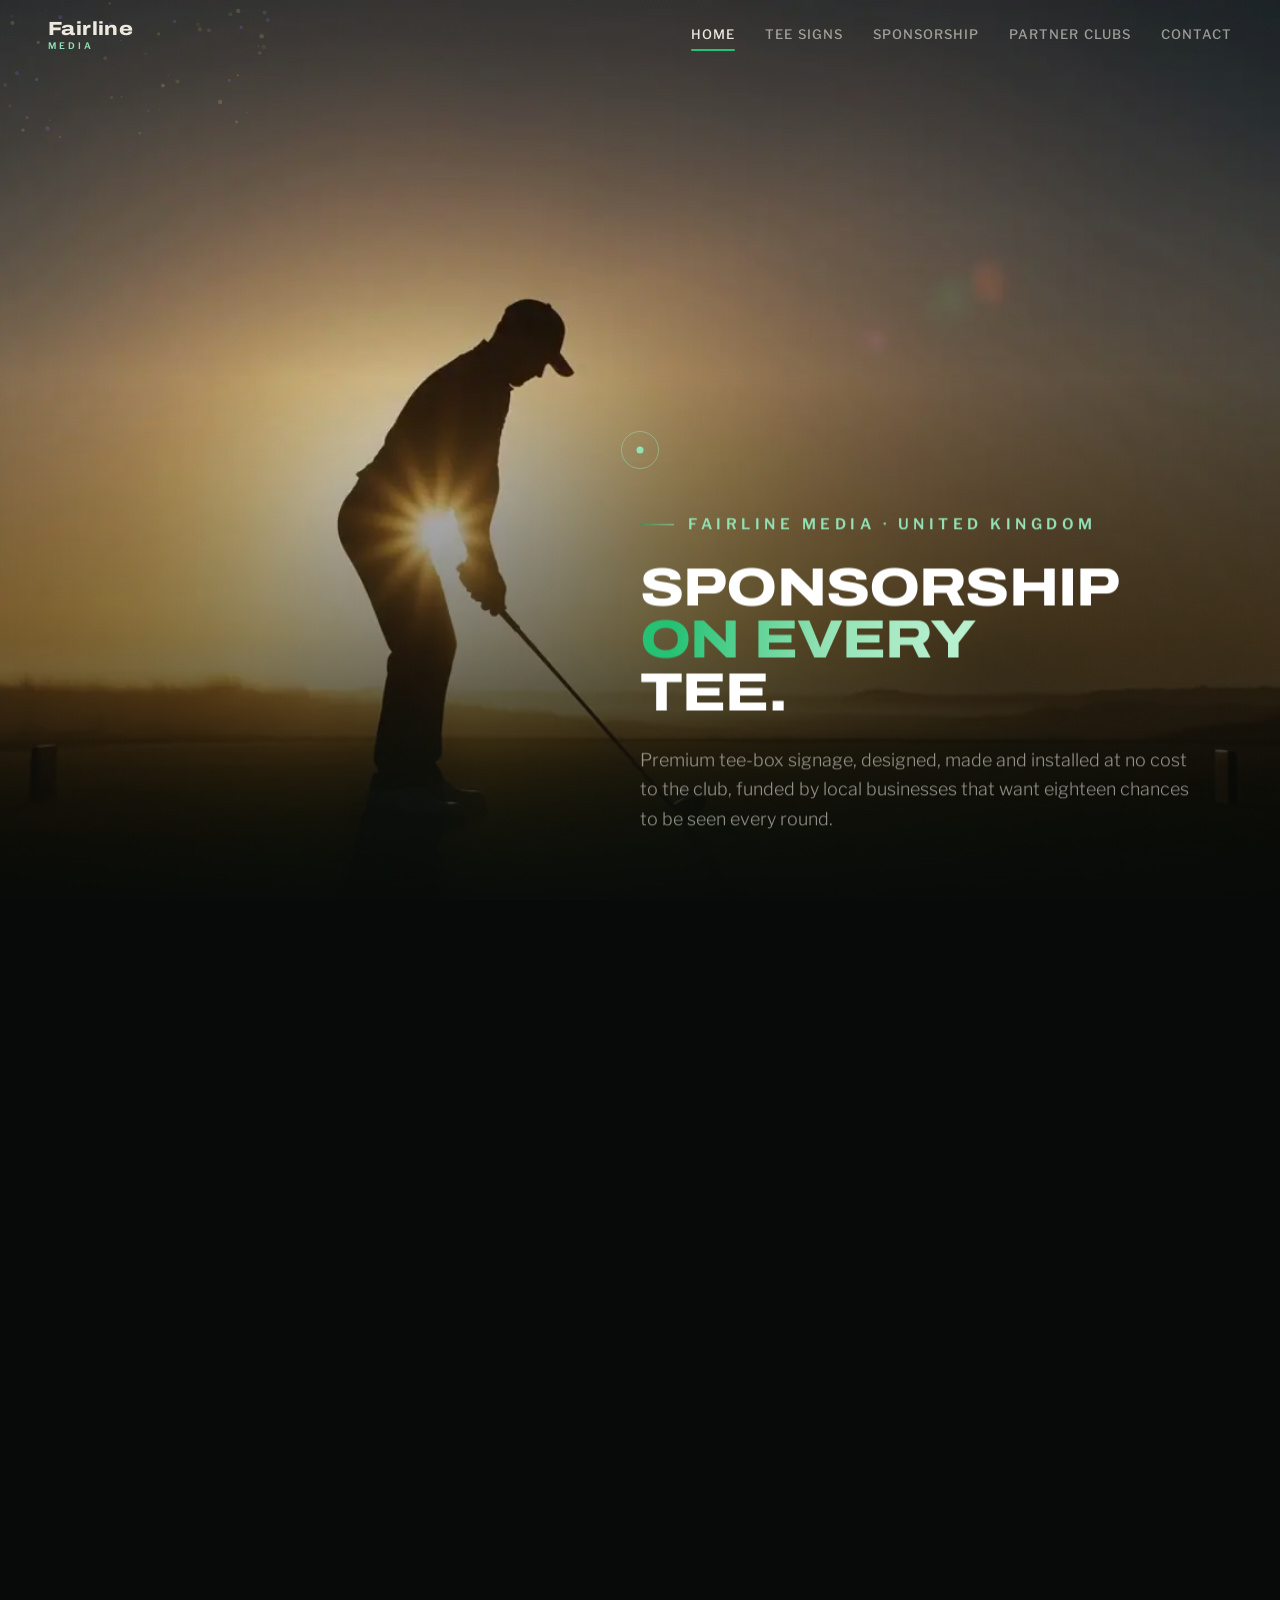
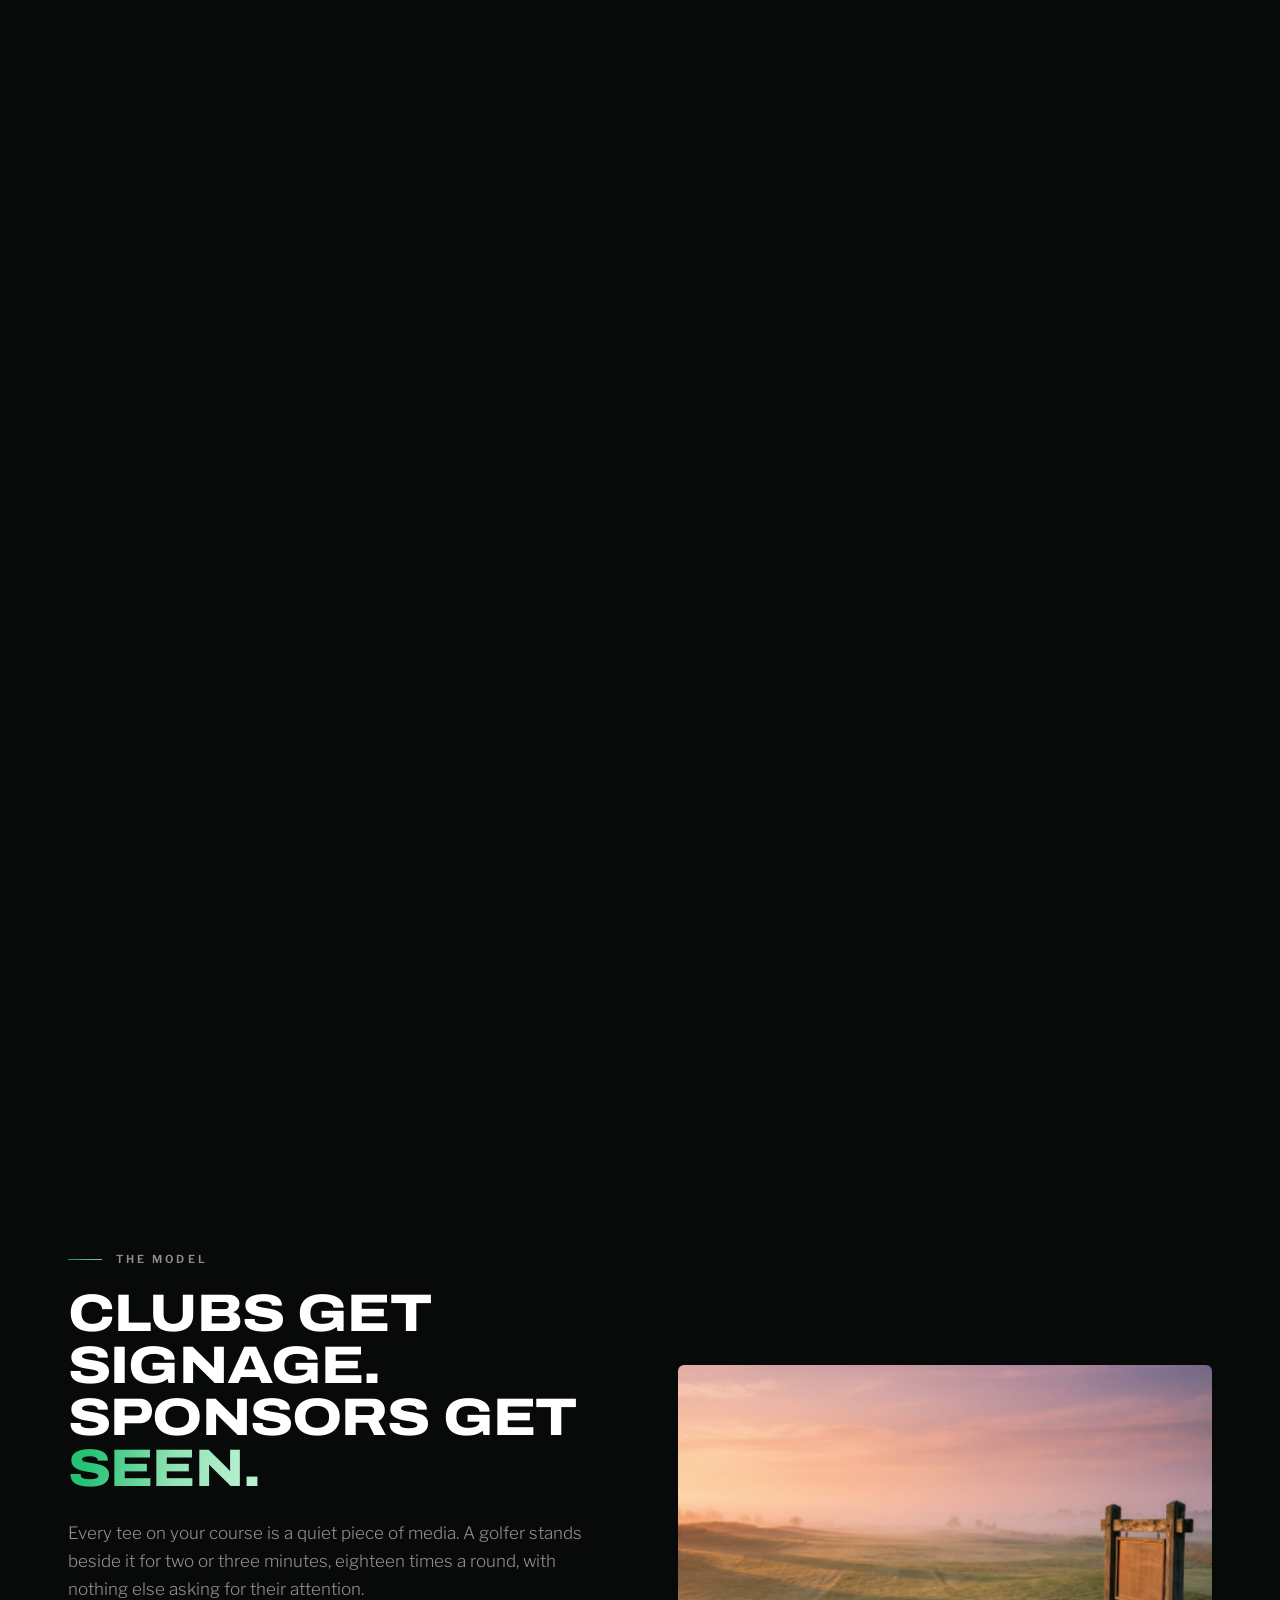
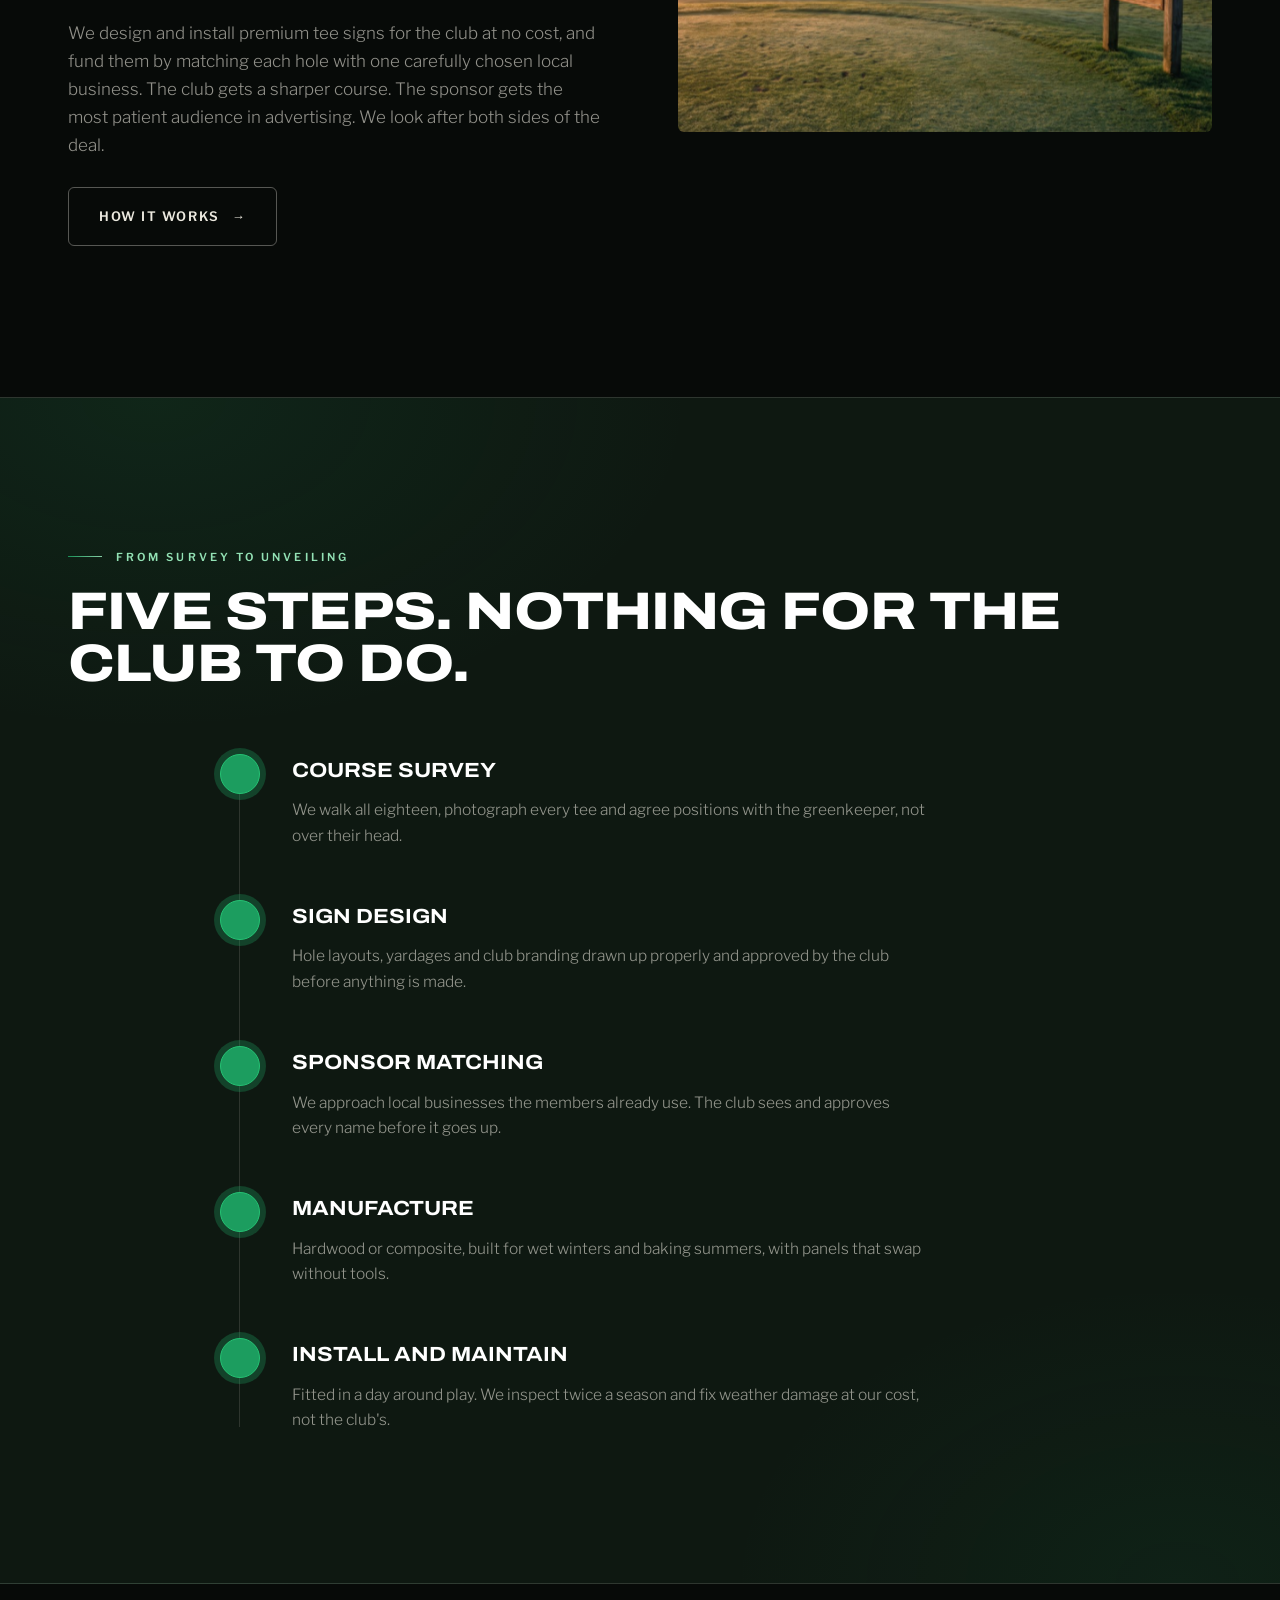
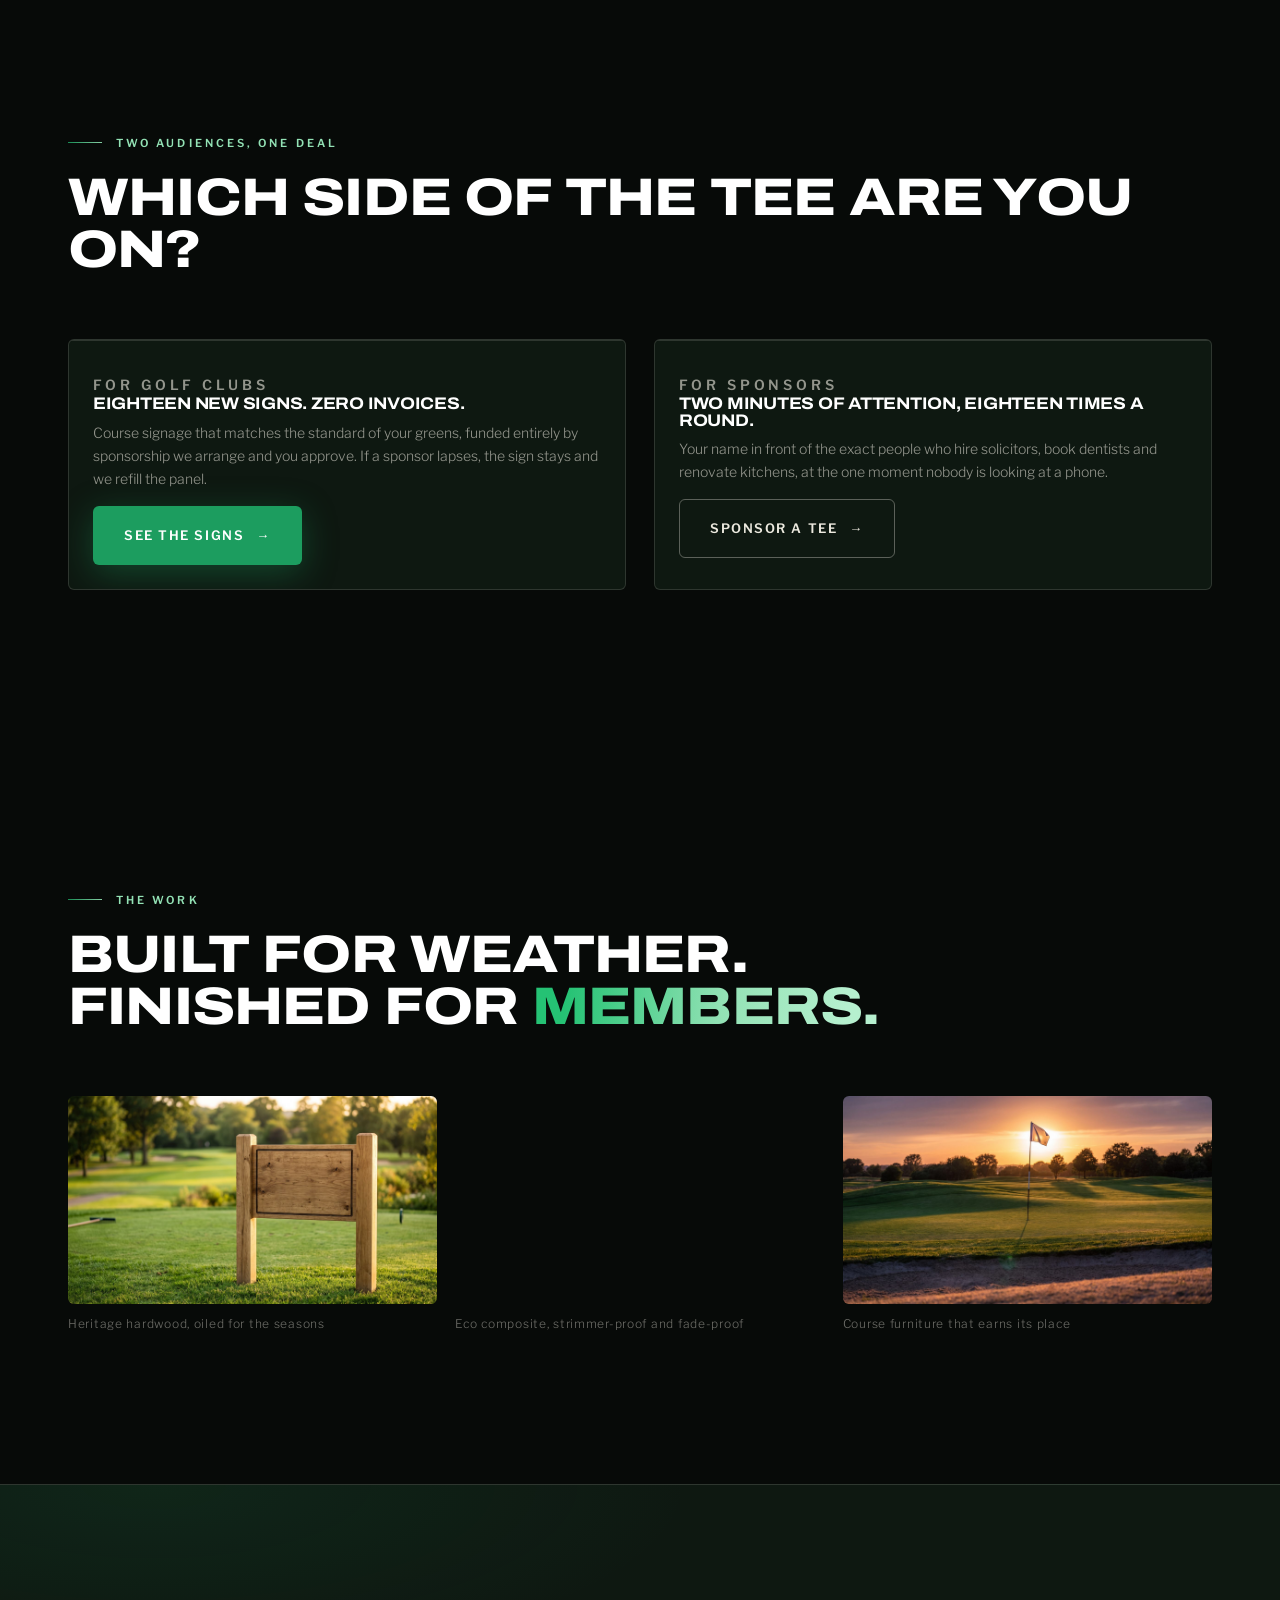
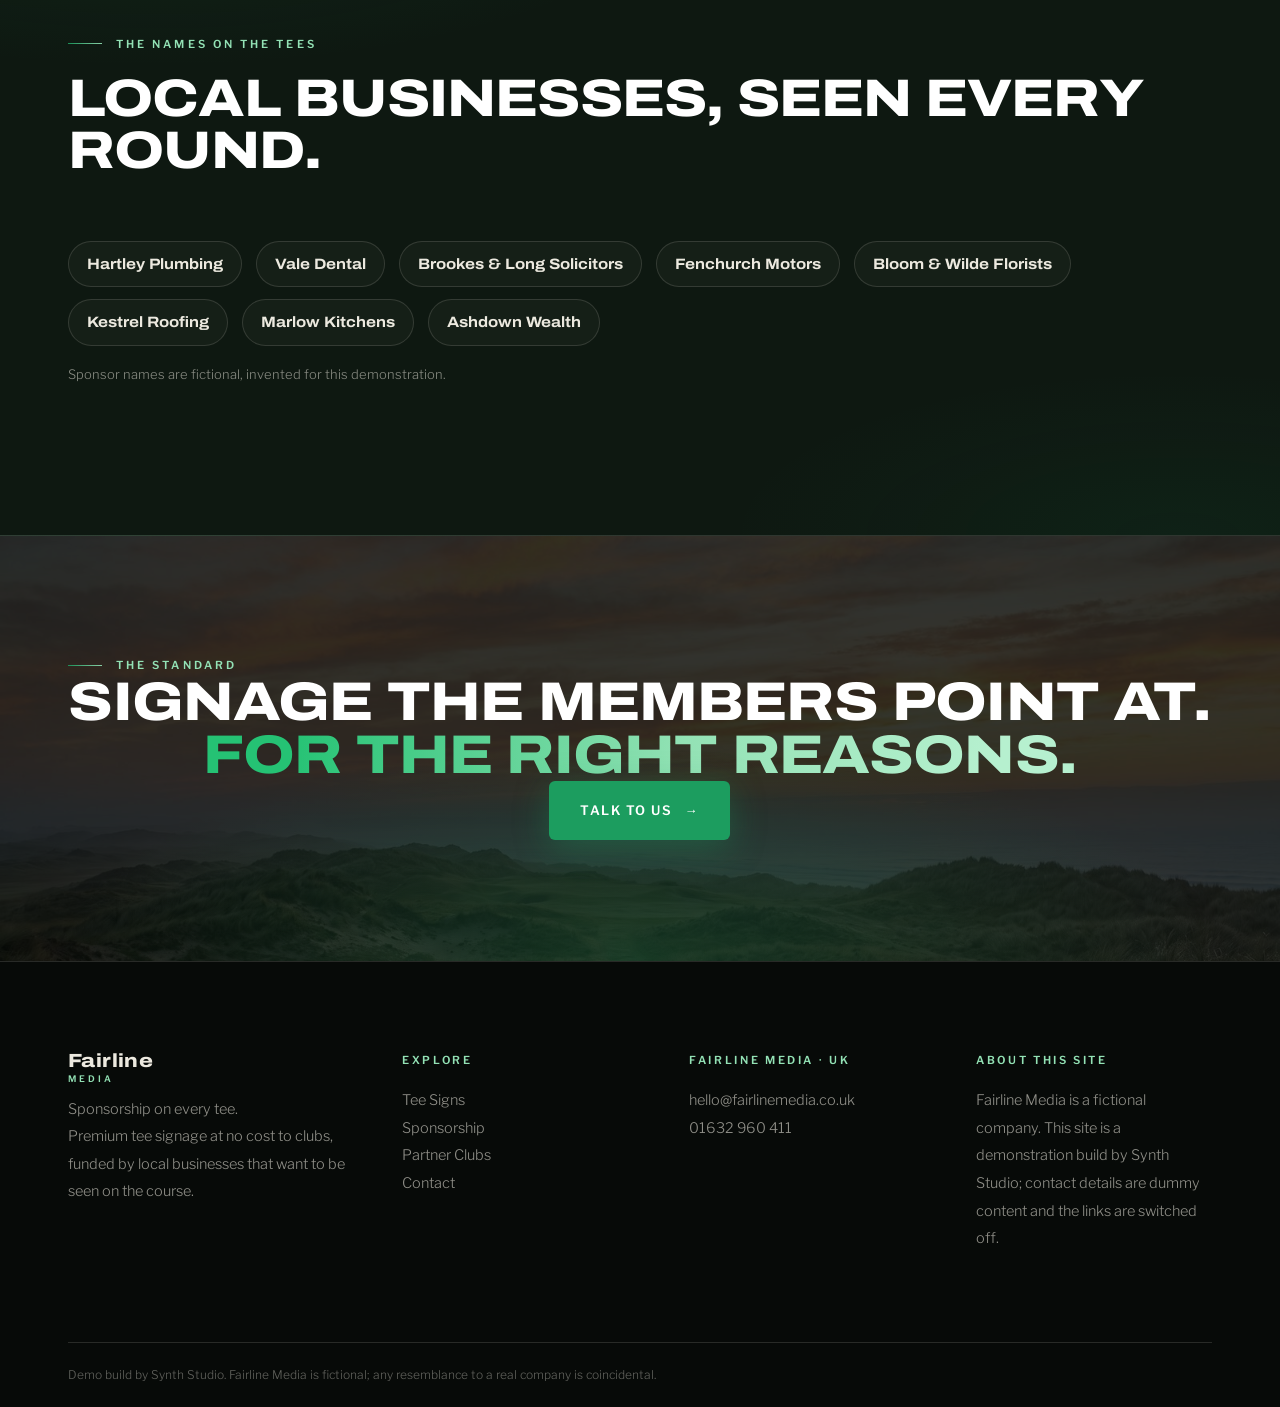
==== commit c5c60978: "Remove fixed demo badge per Ezekiel Co-Authored-By: Claude Fable 5 <noreply@anthropic.com>" ====
--- a/index.html
+++ b/index.html
@@ -228,7 +228,6 @@
     <p class="legal">Demo build by Synth Studio. Fairline Media is fictional; any resemblance to a real company is coincidental.</p>
   </div>
 </footer>
-<div class="demo-badge">Demo build by Synth Studio</div>
 <script src="site.js"></script>
 </body>
 </html>
--- a/styles.css
+++ b/styles.css
@@ -24,7 +24,7 @@
   -webkit-font-smoothing:antialiased;
   overflow-x:hidden;
 }
-img{max-width:100%;display:block}
+img{max-width:100%;height:auto;display:block}
 a{color:inherit;text-decoration:none}
 ::selection{background:var(--violet);color:#fff}
 :focus-visible{outline:2px solid var(--violet-hi);outline-offset:3px}
@@ -603,9 +603,6 @@
 .brand-lockup{display:flex;flex-direction:column;line-height:1.05}
 .brand-lockup b{font-family:"Archivo",sans-serif;font-stretch:118%;font-weight:800;font-size:19px;color:var(--mist);letter-spacing:.02em}
 .brand-lockup span{font-size:9px;font-weight:600;letter-spacing:.34em;text-transform:uppercase;color:var(--violet-lt);margin-top:3px}
-.demo-badge{position:fixed;left:14px;bottom:14px;z-index:90;font-size:10px;font-weight:600;letter-spacing:.12em;
-  text-transform:uppercase;background:rgba(7,10,8,.92);color:var(--mist);border:1px solid var(--hairline);
-  padding:8px 14px;border-radius:999px;pointer-events:none}
 .demo-toast{position:fixed;left:50%;bottom:64px;transform:translateX(-50%) translateY(8px);z-index:120;
   background:var(--fairway);color:var(--mist);font-size:13px;font-weight:400;padding:12px 22px;border-radius:999px;
   border:1px solid var(--hairline);opacity:0;pointer-events:none;transition:opacity .3s ease,transform .3s ease;
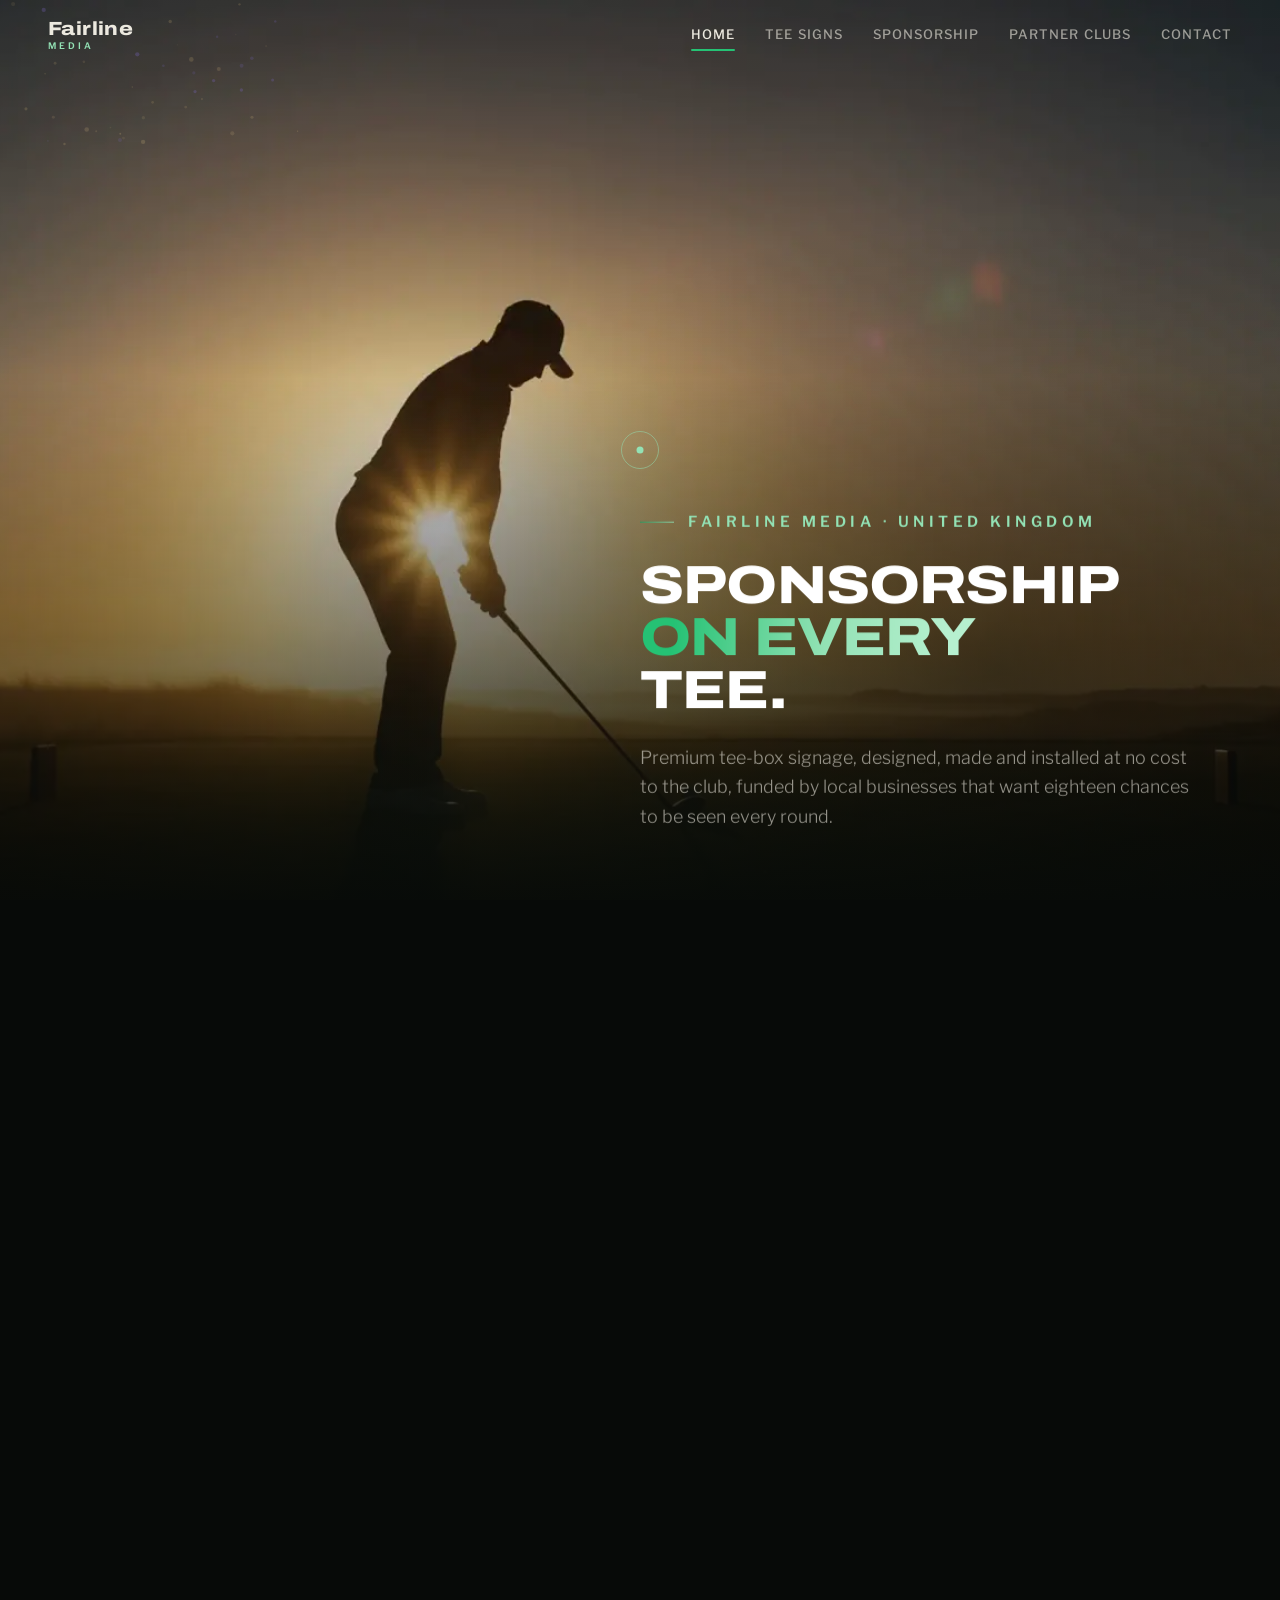
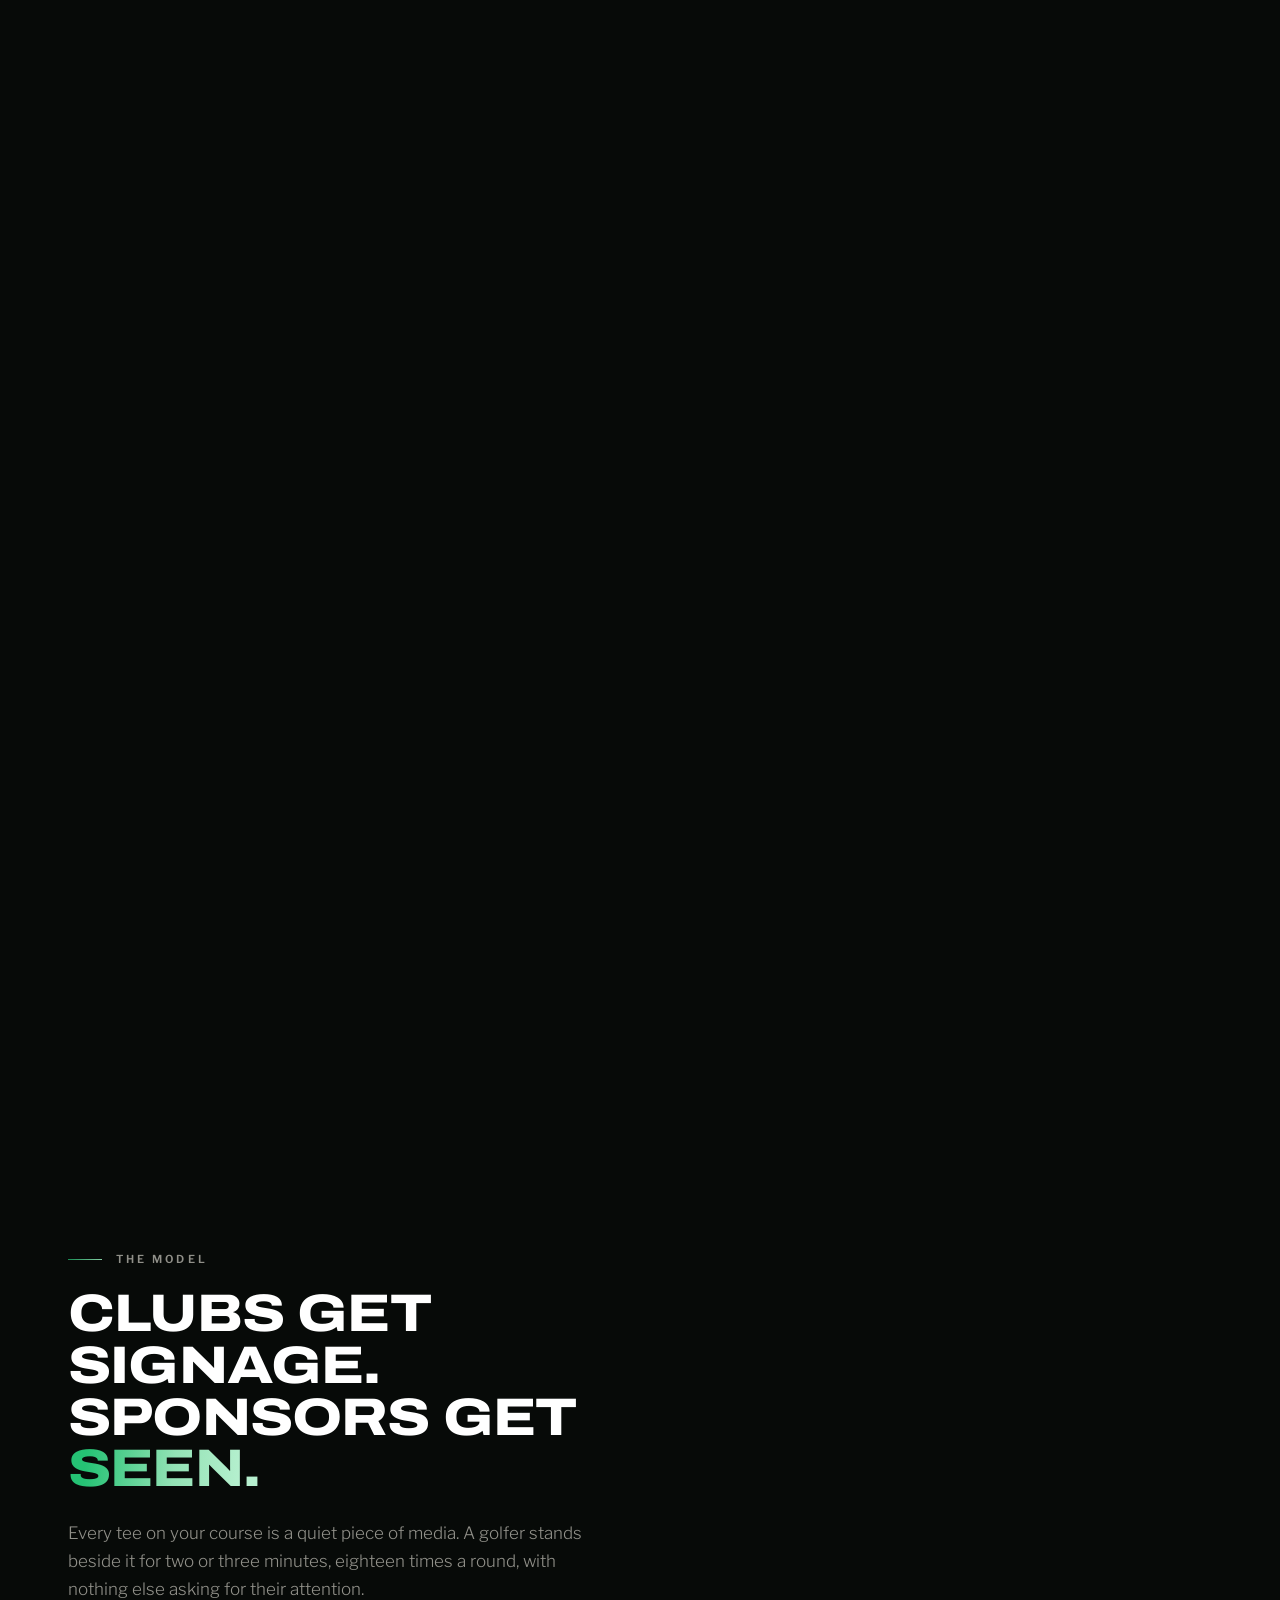
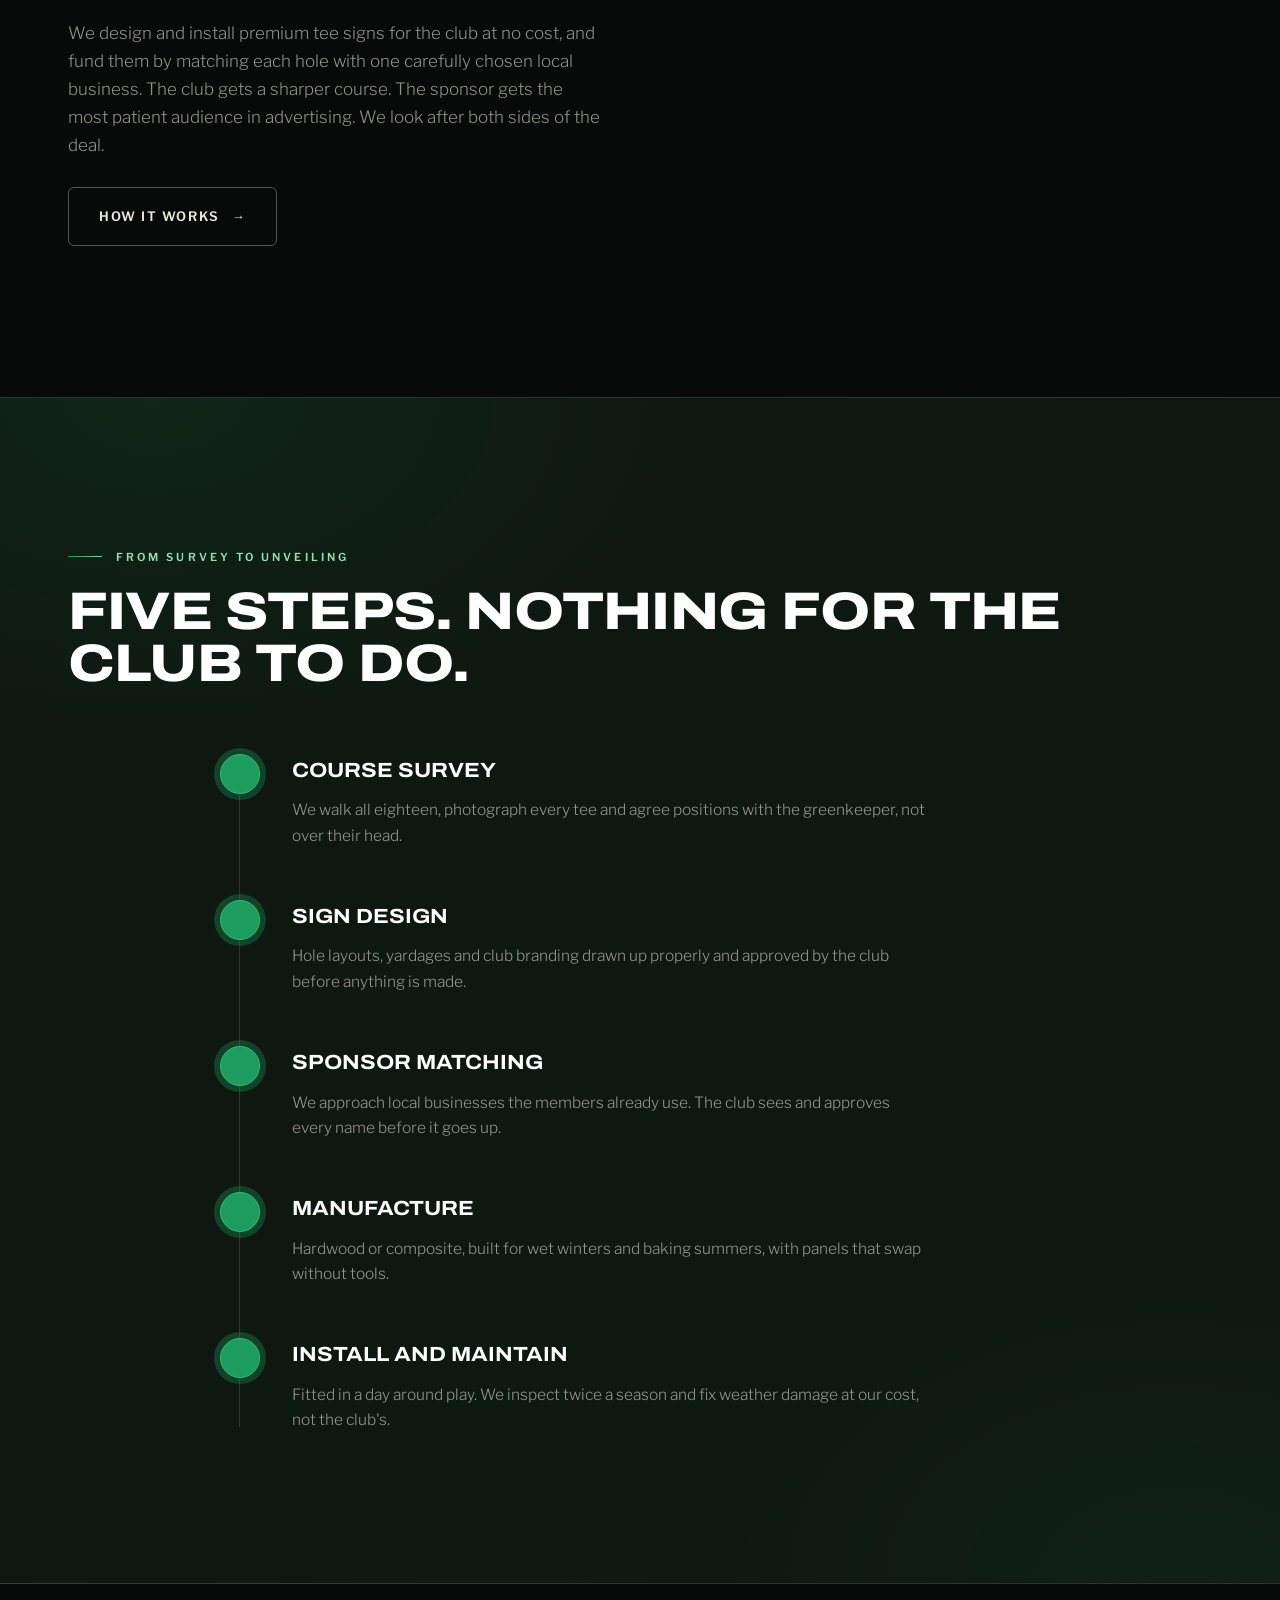
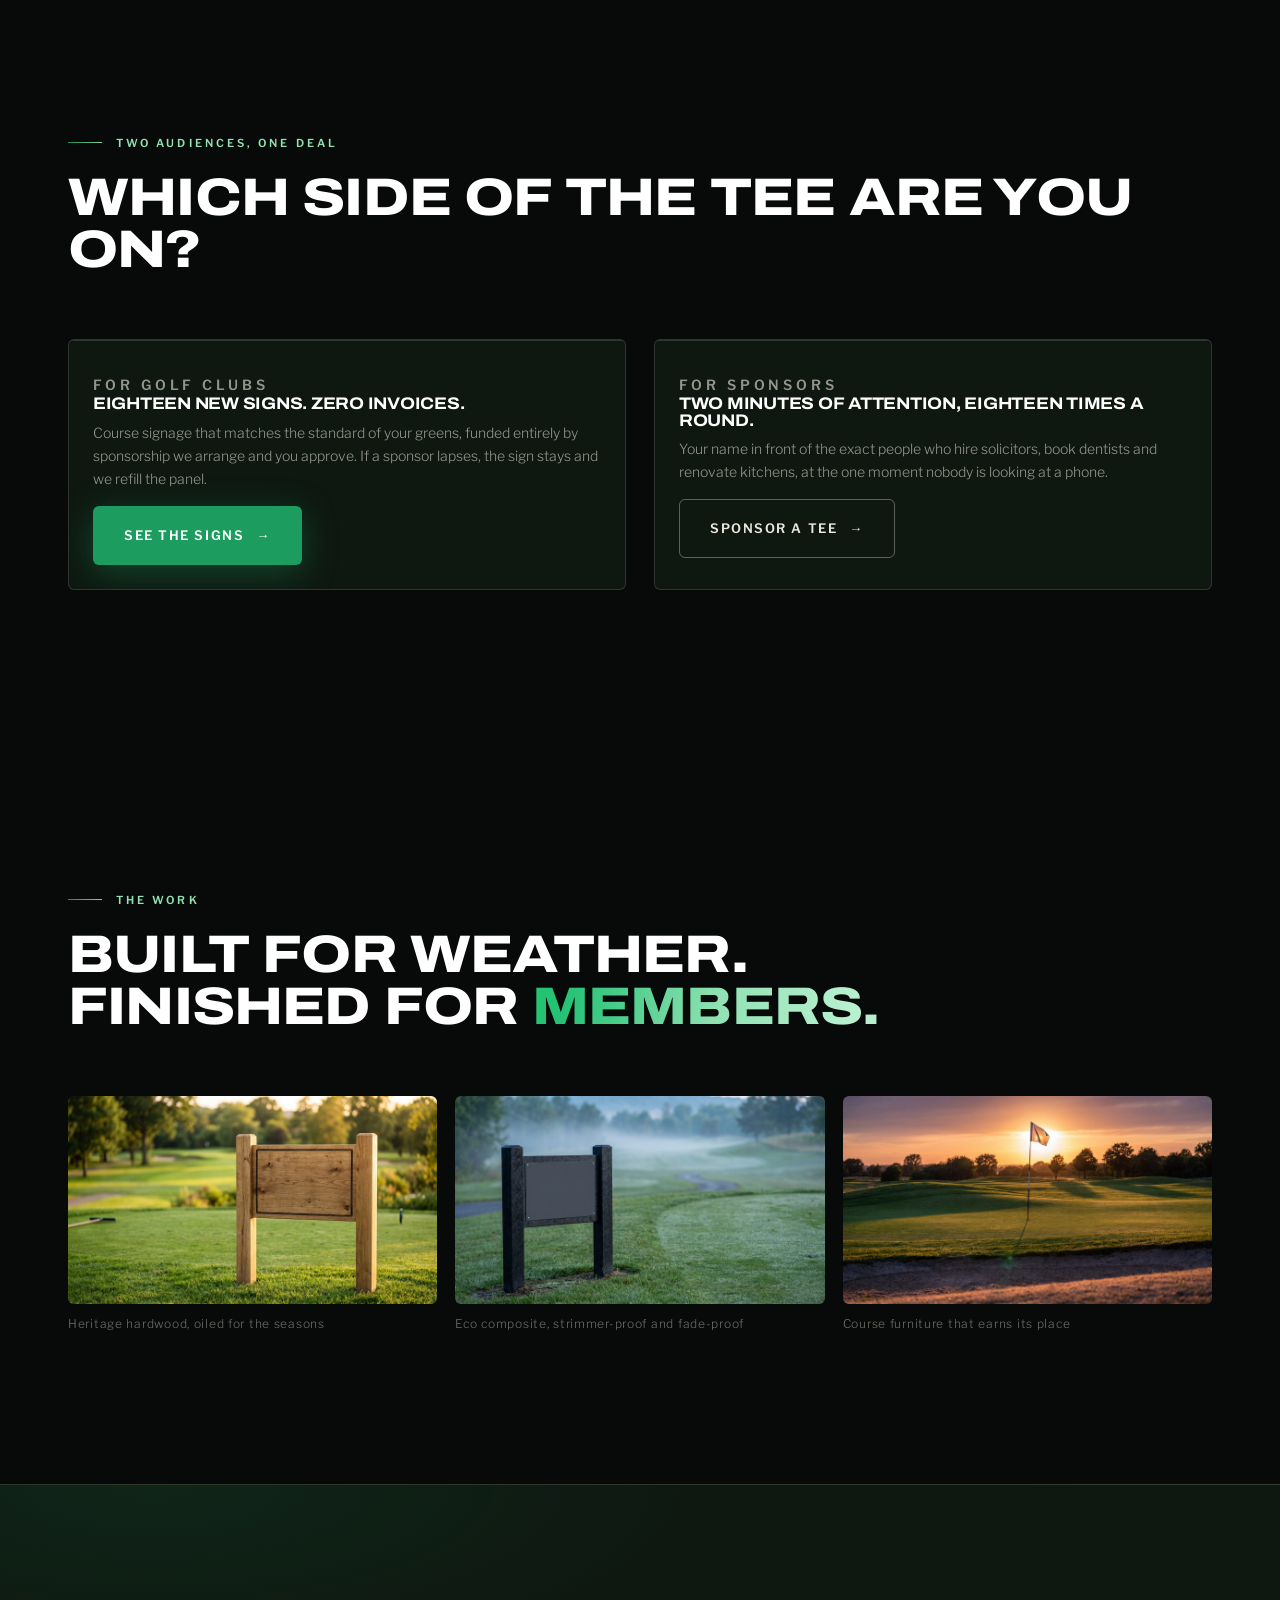
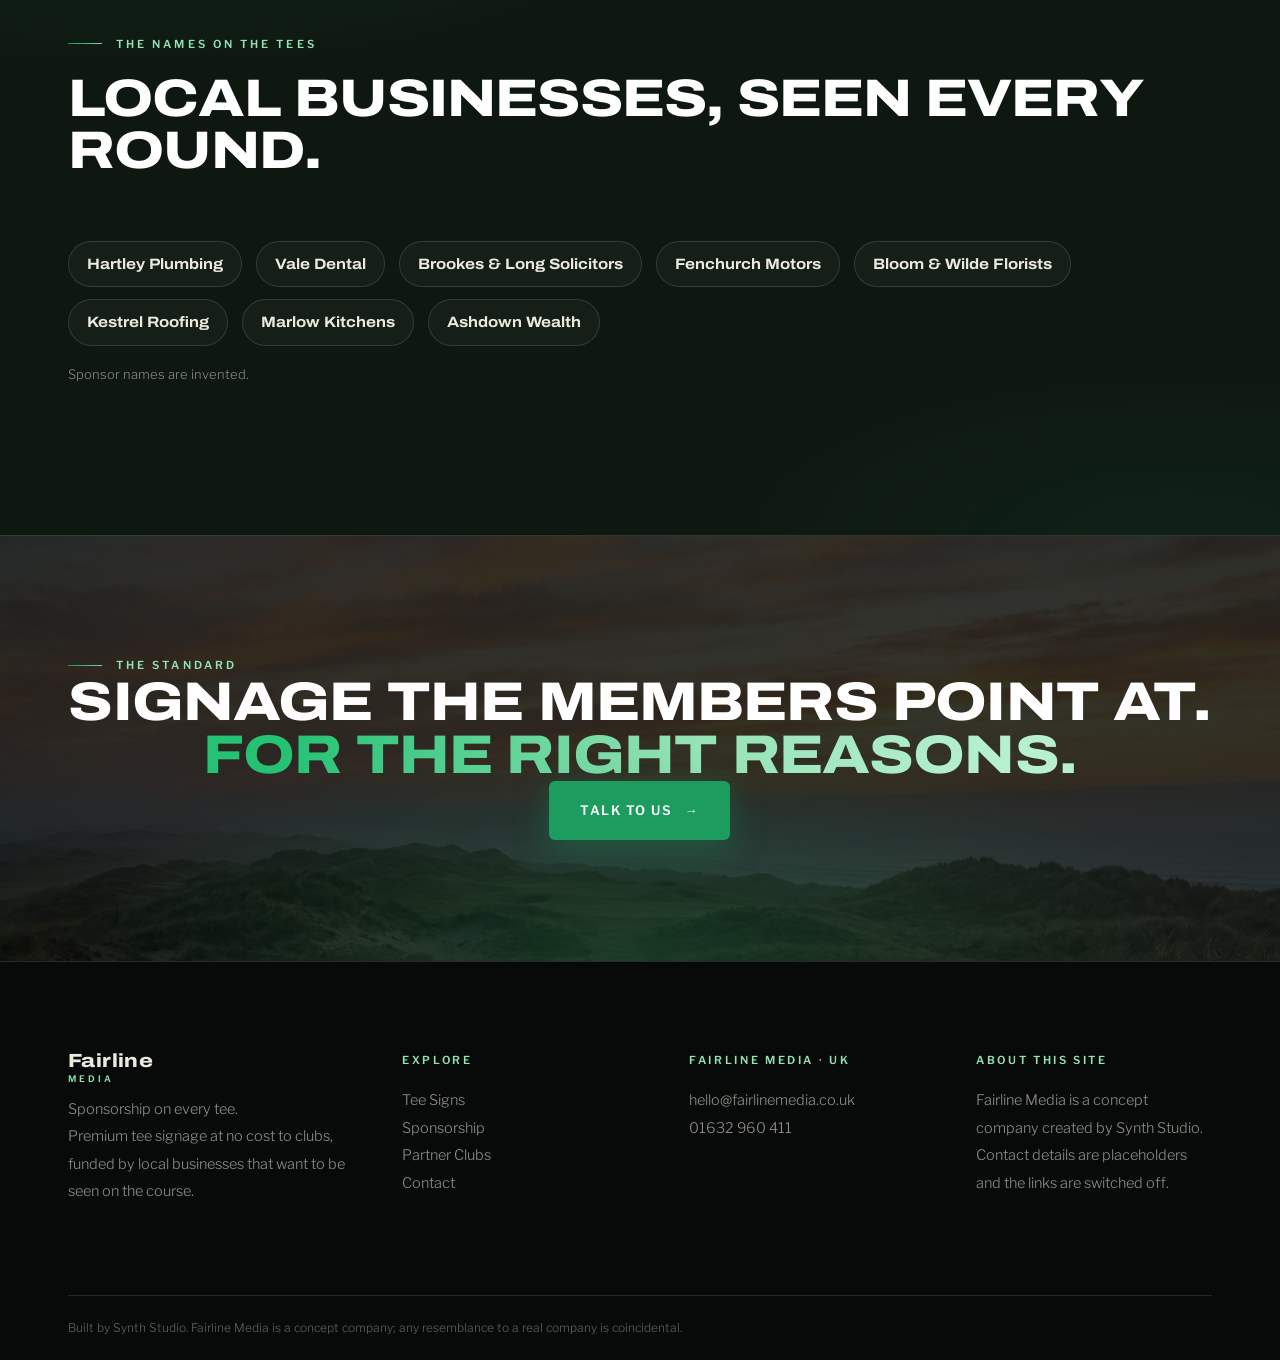
==== commit d53747d9: "Concept wording: drop demo phrasing from titles, footers, toast Co-Authored-By: Claude Fable 5 <nore" ====
--- a/index.html
+++ b/index.html
@@ -4,12 +4,12 @@
 <meta charset="utf-8">
 <meta name="viewport" content="width=device-width, initial-scale=1">
 <meta name="robots" content="noindex">
-<title>Fairline Media | Golf Club Sponsorship &amp; Free Tee Signage (Demo)</title>
-<meta name="description" content="Premium tee-box signage at no cost to golf clubs, funded by local business sponsorship. A demonstration build by Synth Studio for a fictional company.">
+<title>Fairline Media | Golf Club Sponsorship &amp; Free Tee Signage</title>
+<meta name="description" content="Premium tee-box signage at no cost to golf clubs, funded by local business sponsorship. A concept build by Synth Studio.">
 <meta property="og:type" content="website">
 <meta property="og:site_name" content="Fairline Media">
-<meta property="og:title" content="Fairline Media | Golf Club Sponsorship &amp; Free Tee Signage (Demo)">
-<meta property="og:description" content="Premium tee-box signage at no cost to golf clubs, funded by local business sponsorship. A demonstration build by Synth Studio for a fictional company.">
+<meta property="og:title" content="Fairline Media | Golf Club Sponsorship &amp; Free Tee Signage">
+<meta property="og:description" content="Premium tee-box signage at no cost to golf clubs, funded by local business sponsorship. A concept build by Synth Studio.">
 <meta property="og:url" content="https://ezcb4.github.io/demo-golf-sponsorship/">
 <meta property="og:image" content="https://ezcb4.github.io/demo-golf-sponsorship/assets/og-image.jpg">
 <meta property="og:image:width" content="1200">
@@ -187,7 +187,7 @@
     <div class="names reveal" aria-label="A sample of sponsor businesses">
       <span>Hartley Plumbing</span><span>Vale Dental</span><span>Brookes &amp; Long Solicitors</span><span>Fenchurch Motors</span><span>Bloom &amp; Wilde Florists</span><span>Kestrel Roofing</span><span>Marlow Kitchens</span><span>Ashdown Wealth</span>
     </div>
-    <p class="reveal" style="margin-top:18px;font-size:13px;opacity:.55">Sponsor names are fictional, invented for this demonstration.</p>
+    <p class="reveal" style="margin-top:18px;font-size:13px;opacity:.55">Sponsor names are invented.</p>
   </div>
 </section>
 
@@ -222,10 +222,10 @@
       </div>
       <div>
         <h4>About this site</h4>
-        <p>Fairline Media is a fictional company. This site is a demonstration build by Synth Studio; contact details are dummy content and the links are switched off.</p>
-      </div>
-    </div>
-    <p class="legal">Demo build by Synth Studio. Fairline Media is fictional; any resemblance to a real company is coincidental.</p>
+        <p>Fairline Media is a concept company created by Synth Studio. Contact details are placeholders and the links are switched off.</p>
+      </div>
+    </div>
+    <p class="legal">Built by Synth Studio. Fairline Media is a concept company; any resemblance to a real company is coincidental.</p>
   </div>
 </footer>
 <script src="site.js"></script>
